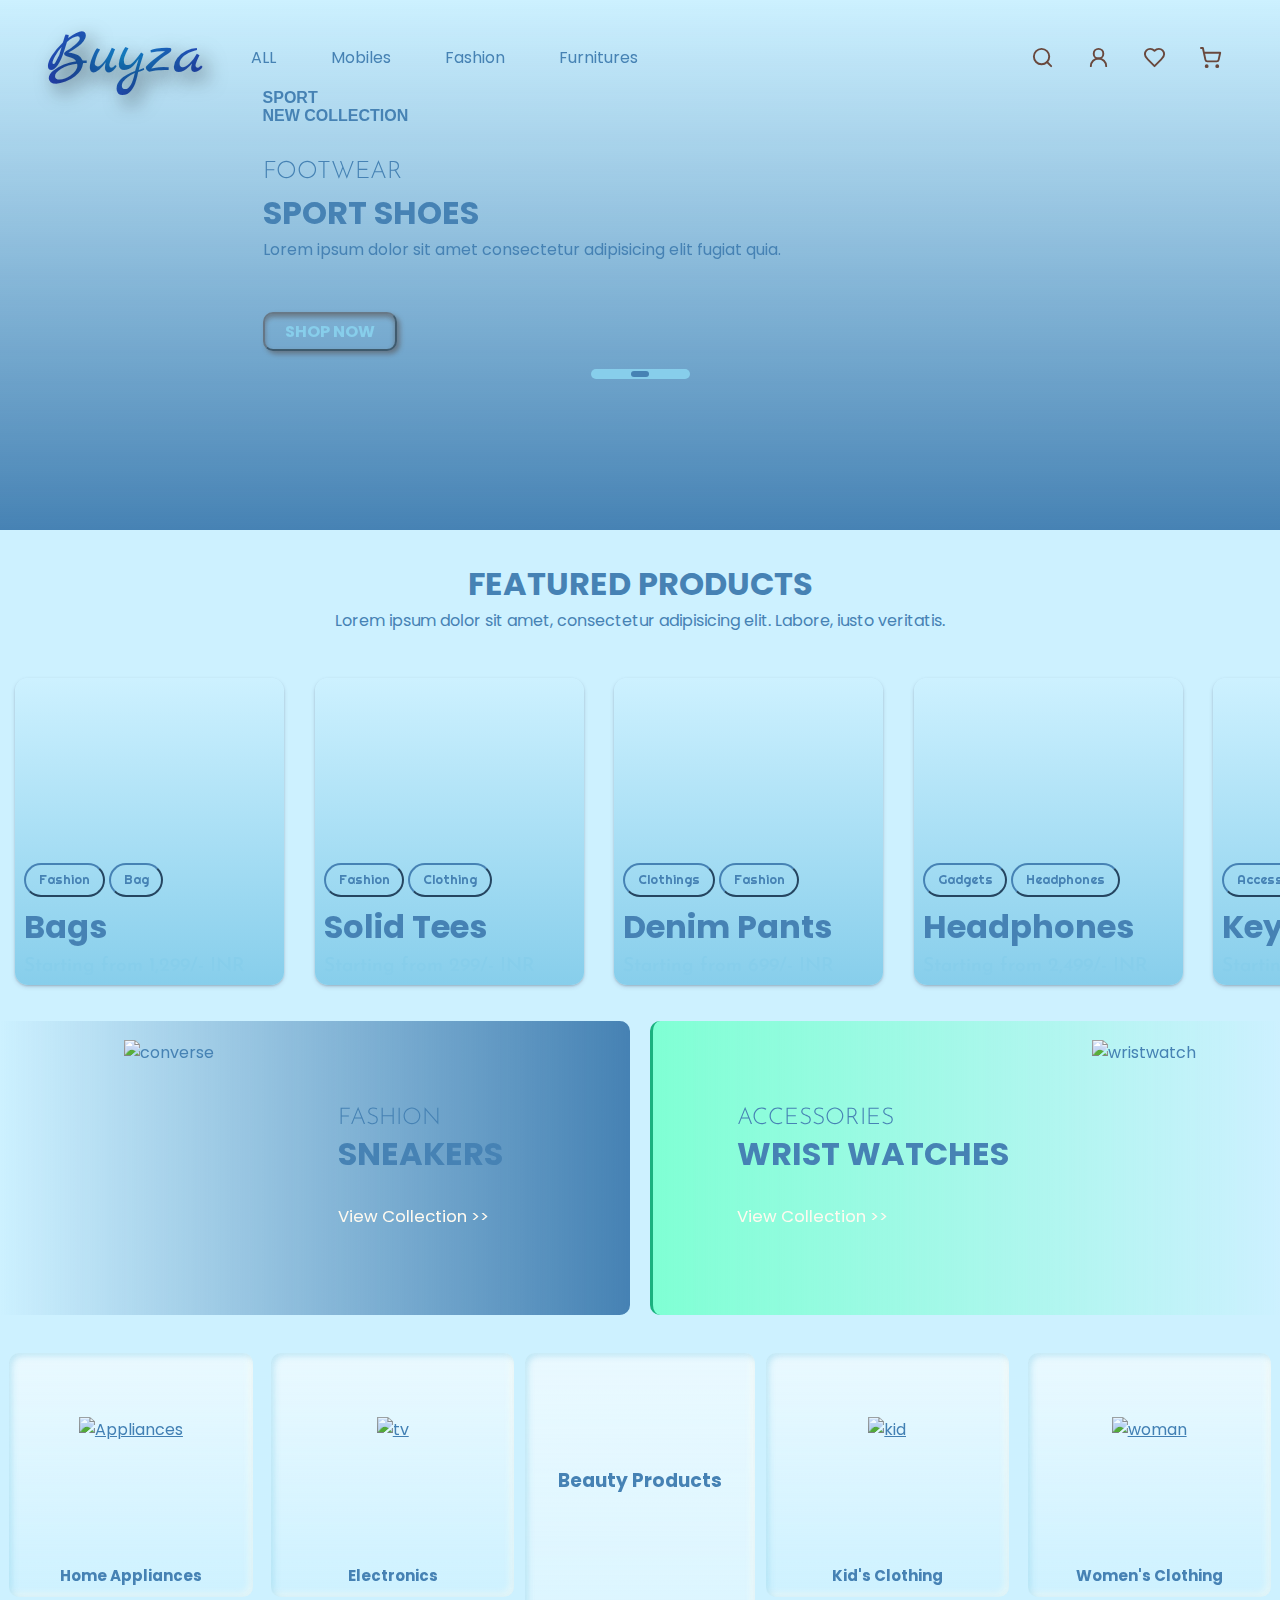
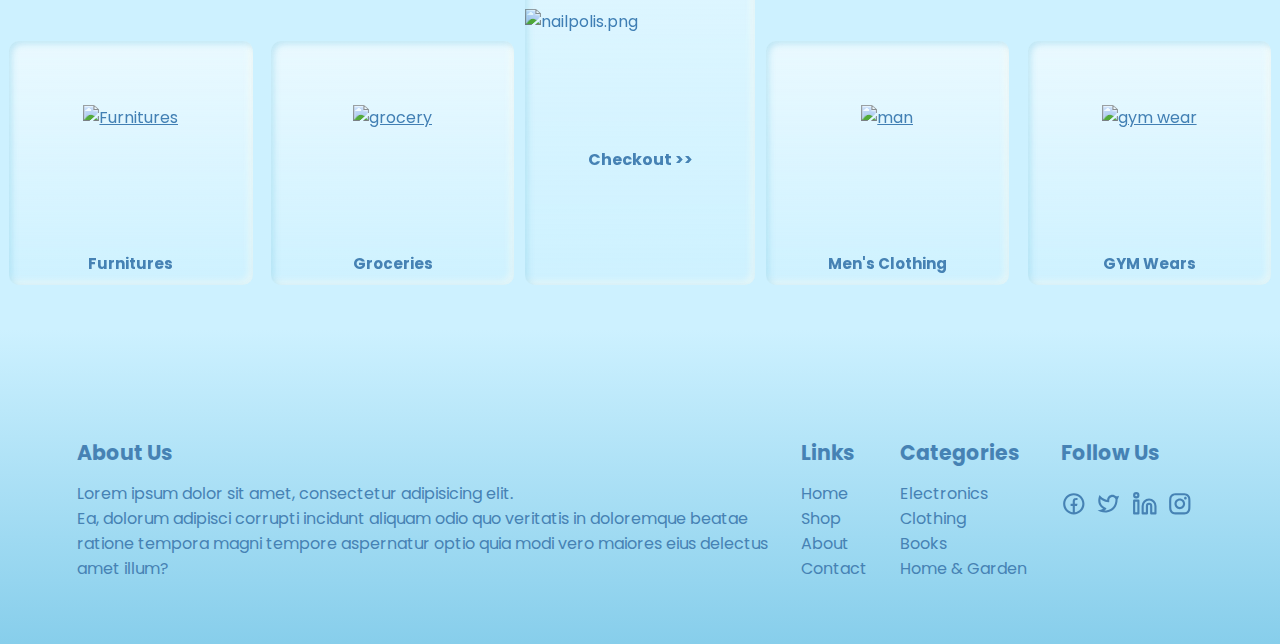
==== index.html @ fda0d909 "Update and rename Buyza.html to index.html" ====
<!DOCTYPE html>
<html lang="en">

<head>
    <meta charset="UTF-8">
    <meta name="viewport" content="width=device-width, initial-scale=1.0">
    <title>BUYZA - E-commerce Website</title>
    <link rel="icon" type="image/x-icon" href="images/363839.jpg">
    <link rel="stylesheet" href="Buyza.css">
</head>

<body>

    <!-- This is Bottom Nav  -->
    
    <div id="bottomnav">
        <a href="#home">
            <svg xmlns="http://www.w3.org/2000/svg" width="4vmin" height="4vmin" viewBox="0 0 24 24" fill="none"
                stroke="currentColor" stroke-width="2" stroke-linecap="round" stroke-linejoin="round"
                class="lucide lucide-home">
                <path d="m3 9 9-7 9 7v11a2 2 0 0 1-2 2H5a2 2 0 0 1-2-2z" />
                <polyline points="9 22 9 12 15 12 15 22" />
            </svg>
            Home
        </a>
        <a href="#search">
            <svg xmlns="http://www.w3.org/2000/svg" width="4vmin" height="4vmin" viewBox="0 0 24 24" fill="none"
                stroke="currentColor" stroke-width="2" stroke-linecap="round" stroke-linejoin="round"
                class="lucide lucide-compass">
                <circle cx="12" cy="12" r="10" />
                <polygon points="16.24 7.76 14.12 14.12 7.76 16.24 9.88 9.88 16.24 7.76" />
            </svg>
            Search
        </a>
        <a href="#cart">
            <svg xmlns="http://www.w3.org/2000/svg" width="4vmin" height="4vmin" viewBox="0 0 24 24" fill="none"
                stroke="currentColor" stroke-width="2" stroke-linecap="round" stroke-linejoin="round"
                class="lucide lucide-shopping-cart">
                <circle cx="8" cy="21" r="1" />
                <circle cx="19" cy="21" r="1" />
                <path d="M2.05 2.05h2l2.66 12.42a2 2 0 0 0 2 1.58h9.78a2 2 0 0 0 1.95-1.57l1.65-7.43H5.12" />
            </svg>
            Cart
        </a>
        <a href="#notification">
            <svg xmlns="http://www.w3.org/2000/svg" width="4vmin" height="4vmin" viewBox="0 0 24 24" fill="none"
                stroke="currentColor" stroke-width="2" stroke-linecap="round" stroke-linejoin="round"
                class="lucide lucide-bell">
                <path d="M6 8a6 6 0 0 1 12 0c0 7 3 9 3 9H3s3-2 3-9" />
                <path d="M10.3 21a1.94 1.94 0 0 0 3.4 0" />
            </svg>
            Updates
        </a>
    </div>

    <!-- Bottom Nav End  -->


    <!-- Header Start -->


    <header>

        <!-- Nav Start  -->


        <nav>
            <div class="leftbar">
                <ul>
                    <li>
                        <h2 id="logo">
                            <a href="Buyza.html">
                                Buyza
                            </a>
                        </h2>
                    </li>
                    <li>
                        <a class="hide" href="#all">ALL</a>
                    </li>
                    <li><a class="hide" href="Mobiles.html">Mobiles</a></li>
                    <li><a class="hide" href="#Fashion">Fashion</a></li>
                    <li><a class="hide" href="#Furnituress">Furnitures</a></li>
                </ul>
            </div>
            <div class="rightbar">
                <ul>
                    <li>
                        <a href="#search" class="hide">
                            <svg xmlns="http://www.w3.org/2000/svg" width="1.8vmax" height="1.8vmax" viewBox="0 0 24 24"
                                fill="none" stroke="#69483D" stroke-width="2" stroke-linecap="round"
                                stroke-linejoin="round" class="lucide lucide-search">
                                <circle cx="11" cy="11" r="8" />
                                <path d="m21 21-4.3-4.3" />
                            </svg>
                        </a>
                    </li>
                    <li>
                        <a href="#profile" class="hide">
                            <svg xmlns="http://www.w3.org/2000/svg" width="1.8vmax" height=1.8vmax" viewBox="0 0 24 24"
                                fill="none" stroke="#69483D" stroke-width="2" stroke-linecap="round"
                                stroke-linejoin="round" class="lucide lucide-user-round">
                                <circle cx="12" cy="8" r="5" />
                                <path d="M20 21a8 8 0 0 0-16 0" />
                            </svg>
                        </a>
                    </li>
                    <li>
                        <a href="#favorites" class="hide">
                            <svg xmlns="http://www.w3.org/2000/svg" width="1.8vmax" height="1.8vmax" viewBox="0 0 24 24"
                                fill="none" stroke="#69483D" stroke-width="2" stroke-linecap="round"
                                stroke-linejoin="round" class="lucide lucide-heart">
                                <path
                                    d="M19 14c1.49-1.46 3-3.21 3-5.5A5.5 5.5 0 0 0 16.5 3c-1.76 0-3 .5-4.5 2-1.5-1.5-2.74-2-4.5-2A5.5 5.5 0 0 0 2 8.5c0 2.3 1.5 4.05 3 5.5l7 7Z" />
                            </svg>
                        </a>
                    </li>
                    <li>
                        <a href="#cart" class="hide">
                            <svg xmlns="http://www.w3.org/2000/svg" width="1.8vmax" height="1.8vmax" viewBox="0 0 24 24"
                                fill="none" stroke="#69483D" stroke-width="2" stroke-linecap="round"
                                stroke-linejoin="round" class="lucide lucide-shopping-cart">
                                <circle cx="8" cy="21" r="1" />
                                <circle cx="19" cy="21" r="1" />
                                <path
                                    d="M2.05 2.05h2l2.66 12.42a2 2 0 0 0 2 1.58h9.78a2 2 0 0 0 1.95-1.57l1.65-7.43H5.12" />
                            </svg>
                        </a>
                    </li>
                </ul>

            </div>
        </nav>

        <!-- Nav End -->




        <!-- Scroll Bar Start -->

        <div class="scroll">
            <div id="leftscroll">
                <h4>SPORT <br> NEW COLLECTION </h4>
                <h2>FOOTWEAR</h2>
                <h1>SPORT SHOES</h1>
                <p>Lorem ipsum dolor sit amet consectetur adipisicing elit fugiat quia.</p>
                <a id="shopnow" href="#Shopnow">SHOP NOW</a>
            </div>
            <div id="rightscroll">
                <img src="images/blue-shoe.png" alt="">
            </div>
        </div>
        <div class="capsule-for-switch">
            <div class="switch">
            </div>
        </div>

        <!-- Scroll End -->

    </header>


    <!-- Header End  -->


    <!-- Main Start  -->


    <main>

        <!-- Heading  -->

        <div id="mainheading">
            <h1>FEATURED PRODUCTS</h1>
            <p>Lorem ipsum dolor sit amet, consectetur adipisicing elit. Labore, iusto veritatis.</p>
        </div>

        <!-- Heading End -->




        <!-- Item Cards  -->

        <div id="scrollitems">

            <div class="container">
                <div id="image1" class="image"></div>
                <div id="capsule-container">
                    <span class="capsule">Fashion</span>
                    <span class="capsule">Bag</span>
                </div>
                <div class="heading">
                    <h2>Bags</h2>
                    <h3>Starting from 1,299/- INR</h3>
                </div>
            </div>

            <div class="container">
                <div id="image2" class="image"></div>
                <div id="capsule-container">
                    <span class="capsule">Fashion</span>
                    <span class="capsule">Clothing</span>
                </div>
                <div class="heading">
                    <h2>Solid Tees</h2>
                    <h3>Starting from 299/- INR</h3>
                </div>
            </div>
            <div class="container">
                <div id="image3" class="image"></div>
                <div id="capsule-container">
                    <span class="capsule">Clothings</span>
                    <span class="capsule">Fashion</span>
                </div>
                <div class="heading">
                    <h2>Denim Pants</h2>
                    <h3>Starting from 699/- INR</h3>
                </div>
            </div>

            <div class="container">
                <div id="image4" class="image"></div>
                <div id="capsule-container">
                    <span class="capsule">Gadgets</span>
                    <span class="capsule">Headphones</span>
                </div>
                <div class="heading">
                    <h2>Headphones</h2>
                    <h3>Starting from 2,499/- INR</h3>
                </div>
            </div>


            <div class="container">
                <div id="image5" class="image"></div>
                <div id="capsule-container">
                    <span class="capsule">Accessories</span>
                    <span class="capsule">Keyboard</span>
                </div>
                <div class="heading">
                    <h2>Keyboards</h2>
                    <h3>Starting from 999/- INR</h3>
                </div>
            </div>


            <div class="container">
                <div id="image6" class="image"></div>
                <div id="capsule-container">
                    <span class="capsule">Accessories</span>
                    <span class="capsule">Mouse</span>
                </div>
                <div class="heading">
                    <h2>Mouses</h2>
                    <h3>Starting from 499/- INR</h3>
                </div>
            </div>
        </div>

        <!-- Item Card End  -->



        <!-- Double Blocks For Items -->

        <div id="double-blocks">
            <aside class="block1">
                <img src="images/converse.png" alt="converse">
                <div class="content">
                    <h2>FASHION</h2>
                    <h1>SNEAKERS</h1>
                    <a href="#viewcollection">View Collection >>
                    </a>
                </div>
            </aside>
            <aside class="block2">
                <div class="content">
                    <h2>ACCESSORIES</h2>
                    <h1>WRIST WATCHES</h1>
                    <a href="#accessories">
                        View Collection >>
                    </a>
                </div>
                <img src="images/wristwatch.png" alt="wristwatch">
            </aside>
        </div>

        <!-- Double Blocks for Items End -->




        <!-- Categories Start -->

        <div class="categories">

            <div class="categories-1">
                <a href="#appliances">
                    <div class="box box1">
                        <img class="image1" src="images/homeappliances.png" alt="Appliances">
                        <div class="content">
                            <h3>Home Appliances</h3>
                        </div>
                    </div>
                </a>
                <a href="#">
                    <div class="box box2">
                        <img class="image2" src="images/tv.png" alt="tv">
                        <div class="content">
                            <h3>Electronics </h3>
                        </div>
                    </div>
                    <a href="#Furnitures">
                        <div class="box box3">
                            <img class="image3" src="images/furniture.png" alt="Furnitures">
                            <div class="content">
                                <h3>Furnitures</h3>
                            </div>
                        </div>
                    </a>
                    <a href="#groceries">
                        <div class="box box4">
                            <img class="image4" src="images/grocery.png" alt="grocery">
                            <div class="content">
                                <h3>Groceries</h3>
                            </div>
                        </div>
                    </a>
            </div>


            <div class="categories-3">
                <a href="#beautyproducts">
                    <div class="sidebox">
                        <div class="uppercontent">
                            <h3>Beauty Products</h3>
                        </div>
                        <img src="images/nailpolis.png" alt="nailpolis.png">
                        <div class="lowercontent">
                            <h4>Checkout >></h4>
                        </div>
                    </div>
                </a>
            </div>


            <div class="categories-2">
                <a href="#kidclothing">
                    <div class="box box5">
                        <img class="image5" src="images/kid2.png" alt="kid">
                        <div class="content">
                            <h3>Kid's Clothing</h3>
                        </div>
                    </div>
                </a>
                <a href="#womenclothing">
                    <div class="box box6">
                        <img class="image6" src="images/women.png" alt="woman">
                        <div class="content">
                            <h3>Women's Clothing</h3>
                        </div>
                    </div>
                </a>
                <a href="#menclothing">
                    <div class="box box7">
                        <img class="image7" src="images/man.png" alt="man">
                        <div class="content">
                            <h3>Men's Clothing</h3>
                        </div>
                    </div>
                </a>
                <a href="#gymwears">
                    <div class="box box8">
                        <img class="image8" src="images/gym.png" alt="gym wear">
                        <div class="content">
                            <h3>GYM Wears</h3>
                        </div>
                    </div>
                </a>
            </div>

        </div>

        <!-- Categories End -->
    </main>

    <!-- Main End -->


    <!-- Footer Start  -->


    <footer class="site-footer">
        <div class="container">
            <div class="row">

                <!-- About us Start  -->

                <div class="col-md-4 aboutus">
                    <h3>About Us</h3>
                    <p>Lorem ipsum dolor sit amet, consectetur adipisicing elit. <br> Ea, dolorum adipisci corrupti
                        incidunt aliquam odio quo veritatis in doloremque beatae <br> ratione tempora magni tempore
                        aspernatur optio quia modi vero maiores eius delectus <br> amet illum?
                    </p>
                </div>

                <!-- About us End -->

                <!-- Quick Links Start  -->

                <div class="col-md-4">
                    <h3> Links</h3>
                    <ul>
                        <li><a href="Buyza.html">Home</a></li>
                        <li><a href="#">Shop</a></li>
                        <li><a href="#">About</a></li>
                        <li><a href="#">Contact</a></li>
                    </ul>
                </div>

                <!-- Quick Links End -->


                <!-- Footer Categories Start-->

                <div class="col-md-4">
                    <h3>Categories</h3>
                    <ul>
                        <li><a href="#">Electronics</a></li>
                        <li><a href="#">Clothing</a></li>
                        <li><a href="#">Books</a></li>
                        <li><a href="#">Home & Garden</a></li>
                    </ul>
                </div>

                <!-- Footer Categories End -->


                <!-- Follow Start  -->


                <div class="col-md-4 followus">
                    <h3>Follow Us</h3>
                    <ul class="social-icons">
                        <li><a href="#facebook">
                                <svg xmlns="http://www.w3.org/2000/svg" viewBox="0 0 24 24" fill="currentColor">
                                    <path
                                        d="M13.001 19.9381C16.9473 19.446 20.001 16.0796 20.001 12C20.001 7.58172 16.4193 4 12.001 4C7.5827 4 4.00098 7.58172 4.00098 12C4.00098 16.0796 7.05467 19.446 11.001 19.9381V14H9.00098V12H11.001V10.3458C11.001 9.00855 11.1402 8.52362 11.4017 8.03473C11.6631 7.54584 12.0468 7.16216 12.5357 6.9007C12.9184 6.69604 13.3931 6.57252 14.2227 6.51954C14.5519 6.49851 14.9781 6.52533 15.501 6.6V8.5H15.001C14.0837 8.5 13.7052 8.54332 13.4789 8.66433C13.3386 8.73939 13.2404 8.83758 13.1653 8.97793C13.0443 9.20418 13.001 9.42853 13.001 10.3458V12H15.501L15.001 14H13.001V19.9381ZM12.001 22C6.47813 22 2.00098 17.5228 2.00098 12C2.00098 6.47715 6.47813 2 12.001 2C17.5238 2 22.001 6.47715 22.001 12C22.001 17.5228 17.5238 22 12.001 22Z">
                                    </path>
                                </svg>
                            </a></li>
                        <li><a href="#twitter">
                                <svg xmlns="http://www.w3.org/2000/svg" viewBox="0 0 24 24" fill="currentColor">
                                    <path
                                        d="M15.3499 5.55005C13.7681 5.55005 12.4786 6.81809 12.4504 8.39658L12.4223 9.97162C12.4164 10.3029 12.143 10.5667 11.8117 10.5608C11.7881 10.5604 11.7646 10.5586 11.7413 10.5554L10.1805 10.3426C8.12699 10.0625 6.15883 9.11736 4.27072 7.54411C3.67275 10.8538 4.84 13.1472 7.65342 14.916L9.40041 16.0142C9.68095 16.1906 9.7654 16.561 9.58903 16.8415C9.54861 16.9058 9.49636 16.9619 9.43504 17.0067L7.84338 18.1696C8.78973 18.229 9.68938 18.1875 10.435 18.0387C15.1526 17.0973 18.2897 13.547 18.2897 7.69109C18.2897 7.213 17.2774 5.55005 15.3499 5.55005ZM10.4507 8.3609C10.4983 5.69584 12.6735 3.55005 15.3499 3.55005C16.7132 3.55005 17.9465 4.10683 18.8348 5.0054C19.5462 5.00005 20.1514 5.17991 21.5035 4.35967C21.1693 6.00005 21.0034 6.71201 20.2897 7.69109C20.2897 15.3326 15.5926 19.0489 10.8264 20C7.5587 20.6522 2.80646 19.5815 1.44531 18.1587C2.13874 18.1054 4.95928 17.802 6.58895 16.6092C5.20994 15.6987 -0.278631 12.4681 3.32772 3.78642C5.02119 5.76307 6.73797 7.10855 8.47807 7.82286C9.63548 8.29798 9.91978 8.2885 10.4507 8.3609Z">
                                    </path>
                                </svg>
                            </a></li>
                        <li><a href="#linkdin">
                                <svg xmlns="http://www.w3.org/2000/svg" viewBox="0 0 24 24" fill="none"
                                    stroke="currentColor" stroke-width="2" stroke-linecap="round"
                                    stroke-linejoin="round" class="lucide lucide-linkedin">
                                    <path
                                        d="M16 8a6 6 0 0 1 6 6v7h-4v-7a2 2 0 0 0-2-2 2 2 0 0 0-2 2v7h-4v-7a6 6 0 0 1 6-6z" />
                                    <rect width="4" height="12" x="2" y="9" />
                                    <circle cx="4" cy="4" r="2" />
                                </svg>
                            </a></li>
                        <li><a href="#instagram">
                                <svg xmlns="http://www.w3.org/2000/svg" viewBox="0 0 24 24" fill="currentColor">
                                    <path
                                        d="M12.001 9C10.3436 9 9.00098 10.3431 9.00098 12C9.00098 13.6573 10.3441 15 12.001 15C13.6583 15 15.001 13.6569 15.001 12C15.001 10.3427 13.6579 9 12.001 9ZM12.001 7C14.7614 7 17.001 9.2371 17.001 12C17.001 14.7605 14.7639 17 12.001 17C9.24051 17 7.00098 14.7629 7.00098 12C7.00098 9.23953 9.23808 7 12.001 7ZM18.501 6.74915C18.501 7.43926 17.9402 7.99917 17.251 7.99917C16.5609 7.99917 16.001 7.4384 16.001 6.74915C16.001 6.0599 16.5617 5.5 17.251 5.5C17.9393 5.49913 18.501 6.0599 18.501 6.74915ZM12.001 4C9.5265 4 9.12318 4.00655 7.97227 4.0578C7.18815 4.09461 6.66253 4.20007 6.17416 4.38967C5.74016 4.55799 5.42709 4.75898 5.09352 5.09255C4.75867 5.4274 4.55804 5.73963 4.3904 6.17383C4.20036 6.66332 4.09493 7.18811 4.05878 7.97115C4.00703 9.0752 4.00098 9.46105 4.00098 12C4.00098 14.4745 4.00753 14.8778 4.05877 16.0286C4.0956 16.8124 4.2012 17.3388 4.39034 17.826C4.5591 18.2606 4.7605 18.5744 5.09246 18.9064C5.42863 19.2421 5.74179 19.4434 6.17187 19.6094C6.66619 19.8005 7.19148 19.9061 7.97212 19.9422C9.07618 19.9939 9.46203 20 12.001 20C14.4755 20 14.8788 19.9934 16.0296 19.9422C16.8117 19.9055 17.3385 19.7996 17.827 19.6106C18.2604 19.4423 18.5752 19.2402 18.9074 18.9085C19.2436 18.5718 19.4445 18.2594 19.6107 17.8283C19.8013 17.3358 19.9071 16.8098 19.9432 16.0289C19.9949 14.9248 20.001 14.5389 20.001 12C20.001 9.52552 19.9944 9.12221 19.9432 7.97137C19.9064 7.18906 19.8005 6.66149 19.6113 6.17318C19.4434 5.74038 19.2417 5.42635 18.9084 5.09255C18.573 4.75715 18.2616 4.55693 17.8271 4.38942C17.338 4.19954 16.8124 4.09396 16.0298 4.05781C14.9258 4.00605 14.5399 4 12.001 4ZM12.001 2C14.7176 2 15.0568 2.01 16.1235 2.06C17.1876 2.10917 17.9135 2.2775 18.551 2.525C19.2101 2.77917 19.7668 3.1225 20.3226 3.67833C20.8776 4.23417 21.221 4.7925 21.476 5.45C21.7226 6.08667 21.891 6.81333 21.941 7.8775C21.9885 8.94417 22.001 9.28333 22.001 12C22.001 14.7167 21.991 15.0558 21.941 16.1225C21.8918 17.1867 21.7226 17.9125 21.476 18.55C21.2218 19.2092 20.8776 19.7658 20.3226 20.3217C19.7668 20.8767 19.2076 21.22 18.551 21.475C17.9135 21.7217 17.1876 21.89 16.1235 21.94C15.0568 21.9875 14.7176 22 12.001 22C9.28431 22 8.94514 21.99 7.87848 21.94C6.81431 21.8908 6.08931 21.7217 5.45098 21.475C4.79264 21.2208 4.23514 20.8767 3.67931 20.3217C3.12348 19.7658 2.78098 19.2067 2.52598 18.55C2.27848 17.9125 2.11098 17.1867 2.06098 16.1225C2.01348 15.0558 2.00098 14.7167 2.00098 12C2.00098 9.28333 2.01098 8.94417 2.06098 7.8775C2.11014 6.8125 2.27848 6.0875 2.52598 5.45C2.78014 4.79167 3.12348 4.23417 3.67931 3.67833C4.23514 3.1225 4.79348 2.78 5.45098 2.525C6.08848 2.2775 6.81348 2.11 7.87848 2.06C8.94514 2.0125 9.28431 2 12.001 2Z">
                                    </path>
                                </svg>
                            </a></li>
                    </ul>
                </div>

                <!-- Follow End -->

            </div>
        </div>
    </footer>

    <!-- Footer End -->

</body>

</html>
---- Buyza.css ----
@import url('https://fonts.googleapis.com/css2?family=Josefin+Sans&family=Ubuntu&display=swap');

@import url('https://fonts.googleapis.com/css2?family=Dancing+Script:wght@700&family=Diphylleia&display=swap');

@import url('https://fonts.googleapis.com/css2?family=Josefin+Sans:ital,wght@0,100..700;1,100..700&family=Poppins:ital,wght@0,100;0,200;0,300;0,400;0,500;0,600;0,700;0,800;0,900;1,100;1,200;1,300;1,400;1,500;1,600;1,700;1,800;1,900&family=Protest+Strike&family=Righteous&family=Tilt+Warp&display=swap');

@import url('https://fonts.googleapis.com/css2?family=Josefin+Sans&family=Righteous&display=swap');


@import url('https://fonts.googleapis.com/css2?family=Bebas+Neue&family=Marck+Script&family=Sofia+Sans:ital,wght@0,1..1000;1,1..1000&display=swap');


:root{
    --main-col: #87ceeb;
    --sec-col: #4682b4;
    --text-col: #fffaf0;
    --text-col-2: #cdf1ff;
    --dark-text: #708090;
}

html {
    background-color: var(--text-col-2);
}

* {
    margin: 0;
    padding: 0;
    color: var(--sec-col);
    transition: all 0.5s ease;
}

body {
    color: var(--text-col-2);
    font-family: Poppins;
}

@media (max-width:425px) {

    header nav {
        height: 19vw;
        display: flex;
        justify-content: center;
        align-items: center;
    }

    header nav .rightbar {
        display: none;
    }

    #logo {
        transform: translateX(50%);
        font-family: "Marck Script", cursive;
        font-size: 10vw;
        font-weight: 100;
        background: -webkit-radial-gradient(var(--dark-text), var(--sec-col));
        -webkit-background-clip: text;
        -webkit-text-fill-color: transparent;
        transition: all ease 0.5s;
        text-shadow: 0.5vw 0.6vw 2vw rgba(181, 238, 234, 0.518);
    }

    #logo:hover {
        text-shadow: 1vw 1vw 2.5vw rgba(0, 0, 0, 0.350);
        transform: rotateX(25deg) translateX(40px);
    }

    #bottomnav {
        background-image: linear-gradient(to bottom, var(--text-col-2), var(--main-col));
        backdrop-filter: blur(1px);
        height: 6vmax;
        width: 100%;
        position: fixed;
        bottom: 0;
        z-index: 1;
        display: flex;
        justify-content: space-evenly;
        align-items: center;
    }

    #bottomnav a {
        padding: 5px 2vw;
        display: flex;
        flex-direction: column;
        justify-content: center;
        align-items: center;
        transition: ease all 0.5s;
        font-size: 2.5vw;
        text-decoration: none;
        font-weight: 600;
    }

    #bottomnav a:hover {
        border-radius: 10px;
        padding: 5px 2vw;
        background-image: linear-gradient(to bottom, #ffffff00, var(--sec-col));
    }

    header {
        width: 100%;
        height: auto;
        display: flex;
        align-items: center;
        justify-content: space-evenly;
        flex-direction: column;
    }

    nav .leftbar ul li .hide {
        display: none;
    }

    nav .rightbar ul li .hide {
        display: none;
    }

    .scroll {
        display: flex;
        flex-direction: column;
        justify-content: space-evenly;
        align-items: center;
    }

    #leftscroll {
        display: flex;
        flex-direction: column;
        align-items: center;
        justify-content: center;
        height: 100%;

    }


    #leftscroll h4,
    #leftscroll p {
        font-family: Arial, Helvetica, sans-serif;
        font-size: 2.5vw;
    }

    #leftscroll h2 {
        font-family: "Josefin Sans", sans-serif;
        font-size: 4vw;
        font-weight: 300;
        padding: 5px 0px;
        margin-top: 2vw;
    }

    #leftscroll h1 {
        font-size: 5vw;
    }

    #leftscroll #shopnow {
        font-size: 1.5vw;
        text-decoration: none;
        border: 1px outset rgba(81, 59, 51, 0.466);
        color: var(--text-col);
        font-weight: bolder;
        border-radius: 8px;
        margin-top: 30px;
        padding: 5px 15px;
        transition: ease all 0.5s;
    }

    #leftscroll #shopnow:hover {
        border: 1px outset var(--sec-col);
        color: var(--sec-col);
        background-color: var(--main-col);
        transform: scale(1.2) rotateX(360deg);
        box-shadow: 1px 1px 3px rgba(81, 59, 51, 0.466)inset, -1px -1px 3px var(--sec-col)79;
    }


    #rightscroll img {
        height: 45vw;
        margin: 7vw 0;
    }

    #mainheading {
        margin: 3vw 0px;
        display: grid;
        align-content: center;
        justify-items: center;
        font-size: 2.5vw;
        text-align: center;
    }

    #scrollitems {
        width: 100%;
        height: auto;
        margin: auto;
        display: flex;
        justify-content: start;
        align-items: center;
        overflow-y: auto;

    }

    #scrollitems::-webkit-scrollbar {
        display: none;
    }

    #scrollitems .container {
        /* border: 2px solid; */
        width: 35vw;
        height: auto;
        backdrop-filter: blur(5px);
        border-radius: 10px;
        margin: 2vw;
        padding: 1vw;
        box-shadow: rgba(50, 50, 93, 0.25) 0px 2px 5px -1px, rgba(0, 0, 0, 0.3) 0px 1px 3px -1px;
        color: var(--sec-col);
    }

    #scrollitems .container .image {
        background-size: cover;
        width: 35vw;
        height: 20vw;
        font-size: 2vw;
        border-radius: 5px;
        transition: 0.5s;
    }


    #scrollitems .container .image:hover {
        scale: 1.02;
        border-radius: 7px;
        transition-timing-function: ease;
    }

    #capsule-container{
        margin-left: 1.2vw;
    }

    .capsule {
        color: var(--sec-col);
        padding: .3vw 1vw;
        align-items: center;
        border: .2vw outset var(--sec-col);
        border-radius: 2vw;
        font-family: 'Righteous', sans-serif;
        transition: 0.5s;

    }

    .capsule:hover {
        box-shadow: 0px 3px 5px rgba(128, 128, 128, 0.332) inset;
        border: 2px inset var(--sec-col);
        transition-timing-function: ease;
    }

    .heading {
        font-family: 'Josefin Sans', sans-serif;
        margin-top: 1vw;
        margin-left: 2vw;
        padding: .2vw;
    }
    
    #scrollitems span{
        font-size: 2vw;
        margin: .8vw;
        color: var(--sec-col);
    }
    
    #scrollitems h2 {
        margin: .5vw 0px;
        font-family: 'Poppins', sans-serif;
        font-size: 3.5vw;
        margin: 0 0 1vw 0;
        padding: 0;
        color: var(--sec-col);
    }

    .heading h3 {
        color: var(--sec-col);
        font-weight: 500;
        font-size: 2.5vw;
    }


    #double-blocks {
        width: 100%;
        height: 80vw;
        padding: 0 5vw;
        box-sizing: border-box;
        display: flex;
        flex-direction: column;
        align-items: center;
        justify-content: center;
        gap: 20px;
    }

    #double-blocks .block1 {
        height: 40%;
        width: 100%;
        background-image: linear-gradient(to right, var(--text-col-2), var(--main-col));
        display: flex;
        justify-content: space-evenly;
        align-items: center;
        border-top-right-radius: 10px;
        border-bottom-right-radius: 10px;
        border-right: 3px solid var(--sec-col);
    }

    #double-blocks .block2 {
        height: 40%;
        border-top-left-radius: 10px;
        border-bottom-left-radius: 10px;
        width: 100%;
        border-left: 3px solid var(--sec-col);
        background-image: linear-gradient(to left, var(--text-col-2), var(--main-col));
        display: flex;
        justify-content: space-evenly;
        align-items: center;
    }

    #double-blocks img {
        height: 90%;
    }

    #double-blocks .content {
        height: 100%;
        display: flex;
        flex-direction: column;
        justify-content: center;
        align-items: start;
    }

    #double-blocks h2 {

        font-family: "Josefin Sans", sans-serif;
        font-weight: 300;
        font-size: 3vmin;
        color: var(--dark-text);
    }

    #double-blocks h1 {
        font-size: 4vmin;
        font-family: poppins;
    }

    #double-blocks a {
        width: 100%;
        margin-top: 20px;
        text-decoration: none;
        font-size: 3vmin;
        color: var(--sec-col);
        display: flex;
        justify-content: space-between;
        align-items: center;
    }

    .categories {
        /* border: 2px solid; */
        width: 100%;
        height: auto;
        padding: 1vw;
        box-sizing: border-box;
        display: flex;
        flex-direction: column;
        align-content: space-around;
        justify-items: center;
    }

    .categories .categories-1,
    .categories .categories-2 {
        height: 78vw;
        width: 100%;
        padding: 3vw 0;
    }

    .categories .categories-3 {
        /* border: 2px solid; */
        height: 35vw;
        width: calc(100%);
        display: flex;
        justify-content: center;
        align-items: center;

    }

    .categories .categories-3 .sidebox {
        border-radius: 10px;
        height: 35vw;
        width: 82vw;
        display: flex;
        justify-content: space-evenly;
        align-items: center;
        text-align: center;
    }

    .categories-3 .sidebox h3,
    .categories-3 .sidebox h4 {
        font-size: 3vw;
    }

    .categories .categories-3 img {
        height: 17.7vw;

    }

    .categories .box {
        /* border:2px solid; */
        width: 35vw;
        height: 35vw;
        box-sizing: border-box;
    }

    .categories .box .content {
        position: absolute;
        bottom: 5px;
        font-size: 2vw;
    }

    .categories img {
        height: 15vw;
    }

    /* Footer Start  */

    .site-footer {
        height: auto;
        width: 100%;
        padding: 7vmax 5vw;
    }

    .site-footer .container {
        width: 100%;
        height: auto;
    }

    .site-footer .container .row {
        gap: 2vw;
        display: flex;
        justify-content: space-evenly;
        align-items: start;

    }

    .site-footer h3 {
        color: var(--sec-col);
        font-size: 4vw;
        margin-bottom: 1vw;
    }

    .site-footer p {
        color: var(--sec-col);
        font-size: 3vw;
    }

    .site-footer a {
        color: var(--sec-col);
        text-decoration: none;
        font-size: 3vw;
    }

    .site-footer a:hover {
        color: var(--text-col);
    }

    .site-footer ul {
        list-style: none;
    }

    .col-md-4 .aboutus {
        overflow-x: hidden;
    }

    .followus ul {
        padding: 1vw 0;
        display: flex;
        justify-content: space-evenly;
        align-items: center;
    }

    .followus ul li svg {
        width: 6vw;
        height: 5vw;
    }
}

@media (min-width:426px) and (max-width:1023px) {
    #bottomnav {
        display: none;
    }


    #logo {
        font-family: "Marck Script", cursive;
        font-size: 5vw;
        font-weight: 100;
        background: -webkit-radial-gradient(var(--main-col), var(--sec-col));
        -webkit-background-clip: text;
        -webkit-text-fill-color: transparent;
        transition: all ease 0.5s;
        text-shadow: 0.5vw 0.6vw 1.5vw rgba(0, 0, 0, 0.553);
    }

    #logo:hover {
        text-shadow: 1vw 1vw 2vw rgba(0, 0, 0, 0.368);
        transform: rotateX(35deg);
    }

    nav {
        font-size: 1.5vw;

    }

    .scroll {
        display: flex;
        justify-content: space-evenly;
        align-items: center;
    }

    #leftscroll {
        display: flex;
        flex-direction: column;
        align-items: start;
        justify-content: center;
        height: 100%;

    }

    #leftscroll h4,
    #leftscroll p {
        font-family: Arial, Helvetica, sans-serif;
        font-size: 1.5vw;
    }

    #leftscroll h2 {
        font-size: 2.5vw;
        font-family: "Josefin Sans", sans-serif;
        font-weight: 300;
        padding: 5px 0px;
        margin-top: 30px;
    }

    #leftscroll h1 {
        font-size: 3.5vw;
    }

    #leftscroll a {
        font-size: 1.5vw;
        text-decoration: none;
        border: 2px outset var(--sec-col);
        color: var(--sec-col);
        box-shadow: 0px 3px 5px rgba(81, 59, 51, 0.466)inset, 3px 3px 5px rgba(81, 59, 51, 0.466);
        font-weight: bolder;
        border-radius: 8px;
        margin-top: 5vw;
        padding: 5px 15px;
        transition: ease all 0.5s;
    }

    #leftscroll a:hover {
        border: 2px outset var(--sec-col);
        color: var(--main-col);
        background-color: var(--sec-col);
        transform: scale(1.1) rotateX(360deg) translateX(10px);
        box-shadow: 3px 3px 5px rgba(81, 59, 51, 0.466)inset, -2px -2px 5px var(--sec-col);
    }


    #rightscroll img {
        height: 30vw;
    }

    #mainheading {
        margin: 30px 0px;
        display: grid;
        align-content: center;
        justify-items: center;
    }

    #mainheading h1 {
        font-size: 5vw;
    }

    #mainheading p {
        font-size: 2vmin;
    }

    /* Scroll Items Start  */
    #scrollitems {
        width: 100%;
        height: auto;
        margin: auto;
        display: flex;
        justify-content: start;
        align-items: center;
        overflow-y: auto;

    }

    #scrollitems::-webkit-scrollbar {
        display: none;
    }

    #scrollitems .container {
        width: 24vw;
        height: auto;
        backdrop-filter: blur(5px);
        border-radius: 1vw;
        margin: 2vw;
        padding: 0.5vw;
        box-shadow: rgba(50, 50, 93, 0.25) 0px 2px 5px -1px, rgba(0, 0, 0, 0.3) 0px 1px 3px -1px;

        /* background-color: #ffffff; */
        color: var(--sec-col);
    }

    #scrollitems .container .image {
        background-size: cover;
        width: 24vw;
        height: 15vw;
        border-radius: 0.5vw;
        transition: 0.5s;
    }

    #scrollitems .container .image:hover {
        scale: 1.02;
        border-radius: 0.7vw;
        transition-timing-function: ease;
    }


    #capsule-container {
        margin-top: 0.5vw;
        padding: 0.2vw;
    }

    .capsule {
        color: var(--sec-col);
        margin-top: 1vw;
        padding: 0.5vw 1vw;
        align-items: center;
        border: 0.2vw outset var(--sec-col);
        border-radius: 2vw;
        font-family: 'Righteous', sans-serif;
        font-size: 1vw;
        transition: 0.5s;

    }

    .capsule:hover {
        box-shadow: 0px 3px 5px rgba(128, 128, 128, 0.332) inset;
        border: 0.2vw inset var(--sec-col);
        transition-timing-function: ease;
    }

    .heading {
        font-family: 'Josefin Sans', sans-serif;
        /* margin-top: 0.5vw; */
        padding: 0.2vw;
    }

    .heading h2 {
        font-size: 3vw;
        margin: 0.5vw 0px;
        font-family: 'Poppins', sans-serif;
    }

    .heading h3 {
        /* margin: 10px 0px; */
        color: var(--main-col);
        font-size: 1.5vw;
        font-weight: 500;
    }

    /* Scroll Items End  */


    /* Double Blocks Start  */

    #double-blocks {
        /* border: 2px solid; */
        margin: 20px auto;
        width: 100%;
        height: 20vw;
        box-sizing: border-box;
        display: flex;
        align-items: center;
        justify-content: center;
        gap: 2vw;
    }

    #double-blocks .block1 {
        height: 100%;
        width: 100%;
        background-image: linear-gradient(to right, var(--text-col-2), var(--main-col));
        display: flex;
        justify-content: space-evenly;
        align-items: center;
        border-top-right-radius: 10px;
        border-bottom-right-radius: 10px;
        border-right: 3px solid var(--sec-col);
    }

    #double-blocks .block2 {
        height: 100%;
        border-top-left-radius: 10px;
        border-bottom-left-radius: 10px;
        width: 100%;
        border-left: 3px solid var(--sec-col);
        background-image: linear-gradient(to left, var(--text-col-2), var(--main-col));
        display: flex;
        justify-content: space-evenly;
        align-items: center;
    }

    #double-blocks img {
        height: 90%;
    }

    #double-blocks .content {
        display: flex;
        flex-direction: column;
        justify-content: center;
        align-items: start;
    }

    #double-blocks h2 {
        font-size: 2vw;
        font-family: "Josefin Sans", sans-serif;
        font-weight: 300;
    }

    #double-blocks h1 {
        font-size: 2.5vw;
        font-family: poppins;
    }

    #double-blocks a {
        width: 13.5vw;
        margin-top: 2vw;
        text-decoration: none;
        font-size: 1.5vw;
        color: var(--text-col-2);
        display: flex;
        justify-content: space-between;
        align-items: center;
    }

    .categories {
        /* border: 2px solid; */
        width: 100%;
        height: auto;
        display: flex;
        justify-content: space-evenly;
        align-items: center;
        flex-direction: column;
    }

    .categories .categories-1,
    .categories .categories-2 {
        /* border: 2px solid; */
        height: auto;
        row-gap: 10px;
        width: 100%;
        display: flex;
        justify-content: space-evenly;
    }

    .categories .categories-3 {
        /* border: 2px solid; */
        height: 29vw;
        width: 100%;
        display: flex;
        justify-content: center;
        align-items: center;
        grid-area: categories-3;
    }


    .categories .categories-3 .sidebox {
        border-radius: 10px;
        height: 29vw;
        width: 79vw;
        font-size: 2vw;
        display: flex;
        padding: 0px 20px;
        justify-content: space-evenly;
        align-items: center;
    }

    .categories .categories-3 img {
        height: 100%;
    }

    .categories .box {
        width: 29vw;
        height: 29vw;
    }

    .categories .box .content {
        position: absolute;
        bottom: 10px;
        font-size: 2vw;
    }

    .categories img {
        height: 15vw;
    }

    /* Footer Start  */
    .site-footer {
        /* height: 35vh; */
        width: 100%;
        padding: 1vw 5vw;
    }


    .site-footer .container {
        width: 100%;
    }

    .site-footer .container .row {
        gap: 20px;
        display: flex;
        justify-content: space-evenly;
        align-items: start;

    }

    .site-footer h3 {
        color: var(--sec-col);
    }

    .site-footer p {
        color: var(--sec-col);
    }

    .site-footer a {
        color: var(--sec-col);
        text-decoration: none;
    }

    .site-footer a:hover {
        color: var(--text-col);
    }

    .site-footer ul {
        list-style: none;
        padding: 0;
    }


    .col-md-4 {
        /* height: 100px; */
    }

    .followus ul {
        padding: 10px 0;
        display: flex;
        justify-content: space-evenly;
        align-items: center;
    }

    .followus ul li svg {
        width: 4vw;
        height: 3vw;
    }
}

@media (min-width: 1024px) {


    #bottomnav {
        display: none;
    }

    #logo {
        font-family: "Marck Script", cursive;
        font-size: 5vw;
        font-weight: 100;
        background: -webkit-radial-gradient(#1488cc, #2b32b2);
        -webkit-background-clip: text;
        -webkit-text-fill-color: transparent;
        transition: all ease 0.5s;
        text-shadow: 0.5vw 0.6vw 1.5vw rgba(0, 0, 0, 0.568);
    }

    #logo:hover {
        text-shadow: 1vw 1vw 2.5vw rgba(0, 0, 0, 0.741);
        transform: rotateX(35deg);
    }

    header {
        width: 100%;
        height: 530px;
    }

    .scroll {
        display: flex;
        justify-content: space-evenly;
        align-items: center;
    }

    #leftscroll {
        display: flex;
        flex-direction: column;
        align-items: start;
        justify-content: center;
        height: 100%;

    }


    #leftscroll h4 {
        font-family: Arial, Helvetica, sans-serif;
        color: var(--sec-col);
    }

    #leftscroll h2 {
        font-family: "Josefin Sans", sans-serif;
        font-weight: 300;
        padding: 5px 0px;
        margin-top: 30px;
        color: var(--sec-col);
    }

    #leftscroll a {
        text-decoration: none;
        border: 2px outset rgba(81, 59, 51, 0.466);
        color: var(--main-col);
        box-shadow: 0px 3px 5px rgba(81, 59, 51, 0.466)inset, 3px 3px 5px rgba(81, 59, 51, 0.466);
        font-weight: bolder;
        border-radius: 10px;
        margin-top: 50px;
        padding: 5px 20px;
        transition: ease all 0.5s;
    }

    #leftscroll a:hover {
        border: 2px outset var(--sec-col);
        color: var(--text-col);
        background-color: var(--sec-col);
        transform: scale(1.1) rotateX(360deg) translateX(10px);
        box-shadow: 3px 3px 5px rgba(81, 59, 51, 0.466)inset, -2px -2px 5px var(--sec-col);
    }


    #rightscroll img {
        height: 400px;
    }


    #mainheading {
        margin: 30px 0px;
        display: grid;
        align-content: center;
        justify-items: center;
    }

    #scrollitems {
        width: 100%;
        height: auto;
        margin: auto;
        display: flex;
        justify-content: start;
        align-items: center;
        overflow-y: auto;

    }

    #scrollitems::-webkit-scrollbar {
        display: none;
    }

    #scrollitems .container {
        width: 20vw;
        height: auto;
        backdrop-filter: blur(5px);
        border-radius: 1vw;
        margin: 1.2vw;
        padding: 0.5vw;
        box-shadow: rgba(50, 50, 93, 0.25) 0px 2px 5px -1px, rgba(0, 0, 0, 0.3) 0px 1px 3px -1px;

        /* background-color: #ffffff; */
        color: var(--sec-col);
    }

    #scrollitems .container .image {
        background-size: cover;
        width: 20vw;
        height: 13vw;
        border-radius: 0.5vw;
        transition: 0.5s;
    }

    #scrollitems .container .image:hover {
        scale: 1.02;
        border-radius: 0.7vw;
        transition-timing-function: ease;
    }

    
    #capsule-container {
        margin-top: 1vw;
        padding: 0.2vw;
    }

    .capsule {
        color: var(--sec-col);
        margin-top: 1vw;
        padding: 0.5vw 1vw;
        align-items: center;
        border: 0.2vw outset var(--sec-col);
        border-radius: 2vw;
        font-family: 'Righteous', sans-serif;
        font-size: 1vw;
        transition: 0.5s;

    }

    .capsule:hover {
        box-shadow: 0px 3px 5px rgba(128, 128, 128, 0.332) inset;
        border: 0.2vw inset var(--sec-col);
        transition-timing-function: ease;
    }

    .heading {
        font-family: 'Josefin Sans', sans-serif;
        /* margin-top: 0.5vw; */
        padding: 0.2vw;
    }

    .heading h2 {
        font-size: 2.5vw;
        margin: 0.5vw 0px;
        font-family: 'Poppins', sans-serif;
    }

    .heading h3 {
        /* margin: 10px 0px; */
        color: var(--main-col);
        font-size: 1.5vw;
        font-weight: 500;
    }


    /* Scroll Items End  */



    /* Double Blocks Start  */

    #double-blocks {
        /* margin: auto; */
        margin: 20px auto;
        width: 100%;
        height: 23vw;
        box-sizing: border-box;
        display: flex;
        align-items: center;
        justify-content: center;
        gap: 20px;
    }

    #double-blocks .block1 {
        height: 100%;
        width: 100%;
        background-image: linear-gradient(to right, #ffffff00, var(--sec-col));
        border-top-right-radius: 10px;
        border-bottom-right-radius: 10px;
        border-right: 3px solid var(--sec-col);
        display: flex;
        justify-content: space-evenly;
        align-items: center;
    }

    #double-blocks .block2 {
        height: 100%;
        width: 100%;
        background-image: linear-gradient(to left, #ffffff00, aquamarine);
        border-top-left-radius: 10px;
        border-bottom-left-radius: 10px;
        border-left: 3px solid rgb(27, 177, 127);
        display: flex;
        justify-content: space-evenly;
        align-items: center;
    }

    #double-blocks img {
        height: 20vw;
    }

    #double-blocks .content {
        display: flex;
        flex-direction: column;
        justify-content: center;
        align-items: start;
    }

    #double-blocks h2 {
        font-size: 1.8vw;
        font-family: "Josefin Sans", sans-serif;
        font-weight: 300;
    }

    #double-blocks h1 {
        font-size: 2.5vw;
        font-family: poppins;
    }

    #double-blocks a {
        width: 12.5vw;
        margin-top: 2vw;
        text-decoration: none;
        font-size: 1.3vw;
        color: var(--text-col);
        display: flex;
        justify-content: space-between;
        align-items: center;
    }

    .categories {
        width: 100%;
        height: 45vw;
        display: flex;
        justify-content: space-evenly;
        align-items: center;
    }

    .categories .categories-1,
    .categories .categories-2 {
        height: 45vw;
        width: 45vw;
    }

    .categories .categories-3 {
        /* border: 2px solid; */
        height: 45vw;
        width: 20vw;
        display: flex;
        align-items: start;
        justify-content: center;
    }

    .categories .categories-3 .sidebox {
        /* border: 2px solid; */
        border-radius: 10px;
        height: 41.5vw;
        width: 18vw;
        display: grid;
        align-content: space-evenly;
        justify-items: center;
    }

    .categories .categories-3 img {
        width: 100%;
    }

    .categories .box {
        width: 19vw;
        height: 19vw;
    }

    .categories .box .content {
        position: absolute;
        bottom: 10px;
        font-size: 1vw;
    }

    .categories .box img {
        height: 9vw;
    }

    /* Footer Start  */

    .site-footer {
        height: 35vh;
        width: 100%;
        padding: 1vw 5vw;
    }

    .site-footer .container {
        width: 100%;
    }

    .site-footer .container .row {
        gap: 20px;
        display: flex;
        justify-content: space-evenly;
        align-items: center;

    }

    .site-footer h3 {
        color: var(--sec-col);
        font-size: 1.6vw;
        margin-bottom: 1vw;
    }

    .site-footer p {
        color: var(--sec-col);
    }

    .site-footer a {
        color: var(--sec-col);
        text-decoration: none;
    }

    .site-footer a:hover {
        color: var(--text-col);
    }

    .site-footer ul {
        list-style: none;
        padding: 0;
    }

    .site-footer ul.social-icons li {
        display: inline;
        margin-right: 10px;
    }

    .site-footer ul.social-icons li a {
        color: var(--sec-col);
        font-size: 20px;
    }

    .site-footer ul.social-icons li a:hover {
        color: var(--text-col);
    }

    .col-md-4 {
        height: 100px;
    }

    .followus ul {
        padding: 10px 0;
        display: flex;
        justify-content: space-evenly;
        align-items: center;
    }

    .followus ul li svg {
        width: 2vw;
        height: 2vw;
    }
}


/* Media query End  */


header {
    padding: 2vw;
    box-sizing: border-box;
    background: linear-gradient(to bottom, #ffffff00, var(--sec-col));
    backdrop-filter: blur(5px);
}

/* Nav Start  */

nav {
    /* border: 2px solid; */
    width: 100%;
    height: 7vh;
    box-sizing: border-box;
    display: flex;
    justify-content: space-between;
    align-items: center;
}

nav .leftbar {
    width: 50vw;
    height: 35px;
    display: flex;
    align-items: center;
    justify-content: start;
}

nav .leftbar .hide {
    transition: all ease 0.3s;
    padding: 0 0.5vw;
    border-radius: 0.3vw;
}

nav .leftbar .hide:hover {
    background-color: var(--sec-col);
    color: white;
    padding: 0 0.5vw;
    border-radius: 0.3vw;
}

nav .leftbar ul {
    list-style: none;
    width: 100%;
    display: flex;
    align-items: center;
    justify-content: space-around;

}

nav .leftbar ul li a {
    text-decoration: none;
    color: var(--sec-col);
    display: flex;
    align-items: center;
    justify-content: center;
}

.anchor {
    display: flex;
    align-items: center;
    justify-content: space-between;
    width: 50px;
}


nav .rightbar {
    width: 20vw;
    height: 35px;
    display: flex;
    align-items: center;
    justify-content: center;
}

nav .rightbar ul {
    list-style: none;
    width: 100%;
    display: flex;
    justify-content: space-evenly;
    align-items: center;
}

nav .rightbar ul li a {
    text-decoration: none;
    color: var(--sec-col);
    display: flex;
    align-items: center;
    justify-content: center;
}

/* Nav End  */


/* Scroll start */

#rightscroll img {
    /* height: 400px; */
    transition: ease all 0.5s;
}

#rightscroll img:hover {
    transform: scale(1.2) rotate(35deg);
    position: relative;
    z-index: 1;
    filter: drop-shadow(5vw 1.2vw 24px var(--sec-col));
}

/* Scroll End  */

.capsule-for-switch {
    width: 11vmin;
    height: 1.2vmin;
    border-radius: 1vmin;
    background-color: var(--main-col);
    margin: auto;
    margin-top: 2vmin;
    display: flex;
    align-items: center;
    justify-content: center;
}

.capsule-for-switch .switch {
    width: 2vmin;
    height: 0.6vmin;
    border-radius: 0.7vmin;
    background-color: var(--sec-col);
    margin: auto;
    transition: ease all 0.5s;

}

.capsule-for-switch .switch:hover {
    width: 4vmin;
}

/* Capsule End  */




/* Items Card */

#scrollitems .container {
    background-image: linear-gradient(to bottom, var(--text-col-2), var(--main-col));

}

#image1 {
    background-image: url("images/bag.jpg");
    background-position: center;
}

#image2 {
    background-image: url("images/tshirts.jpg");
    background-position: center;
}

#image3 {
    background-image: url("images/denim.jpg");
    background-position: center;
}

#image4 {
    background-image: url("images/pexels-pixabay-163117.jpg");
    background-position: center;
}

#image5 {
    background-image: url("images/pexels-talha-irshad-5241055.jpg");
    background-position: center;
}

#image6 {
    background-image: url("images/pexels-k-zoltan-346642.jpg");
    background-position: center;
}


.block1,
.block2 {
    backdrop-filter: blur(5px);
}


/* Categories Start */

.categories {
    margin-top: 3vw;
    box-sizing: border-box;
    gap: 2vw 0px;
    padding: 5vw 0;
}

.categories .categories-1,
.categories .categories-2 {
    box-sizing: border-box;
    display: grid;
    justify-items: center;
    align-content: space-between;
    grid-template-columns: 1fr 1fr;
    grid-template-rows: 1fr 1fr;
}

.categories .categories-3 {
    /* border: 2px solid; */
    box-sizing: border-box;
}

.categories .categories-3 .sidebox {
    box-sizing: border-box;
    position: relative;
    background: linear-gradient(to bottom, #ffffff92, var(--text-col-2));
    backdrop-filter: blur(5px);
    box-shadow: #87cfeb6e 3px 3px 6px 0px inset, #fffaf076 -3px -3px 6px 1px inset;

}

.categories .categories-3 a {
    text-decoration: none;

}

.categories img {
    mix-blend-mode: multiply;
}

.categories .box {
    backdrop-filter: blur(5px);
    box-sizing: border-box;
    border-radius: 10px;
    padding: 20px;
    display: flex;
    flex-direction: column;
    justify-content: space-around;
    align-items: center;
    position: relative;
    background: linear-gradient(to bottom, #ffffff92, var(--text-col-2));
    box-shadow: #87cfeb6e 3px 3px 6px 0px inset, #fffaf076 -3px -3px 6px 1px inset;
}

svg {
    transition: ease all 0.5s;
}

svg:hover {
    transform: translateY(0.3vw) skewY(15deg);
}

.site-footer {
    background-image: linear-gradient(#c69d8e00, var(--main-col));
    color: var(--main-col);
    display: flex;
    justify-content: space-evenly;
    align-items: center;
    box-sizing: border-box;
}
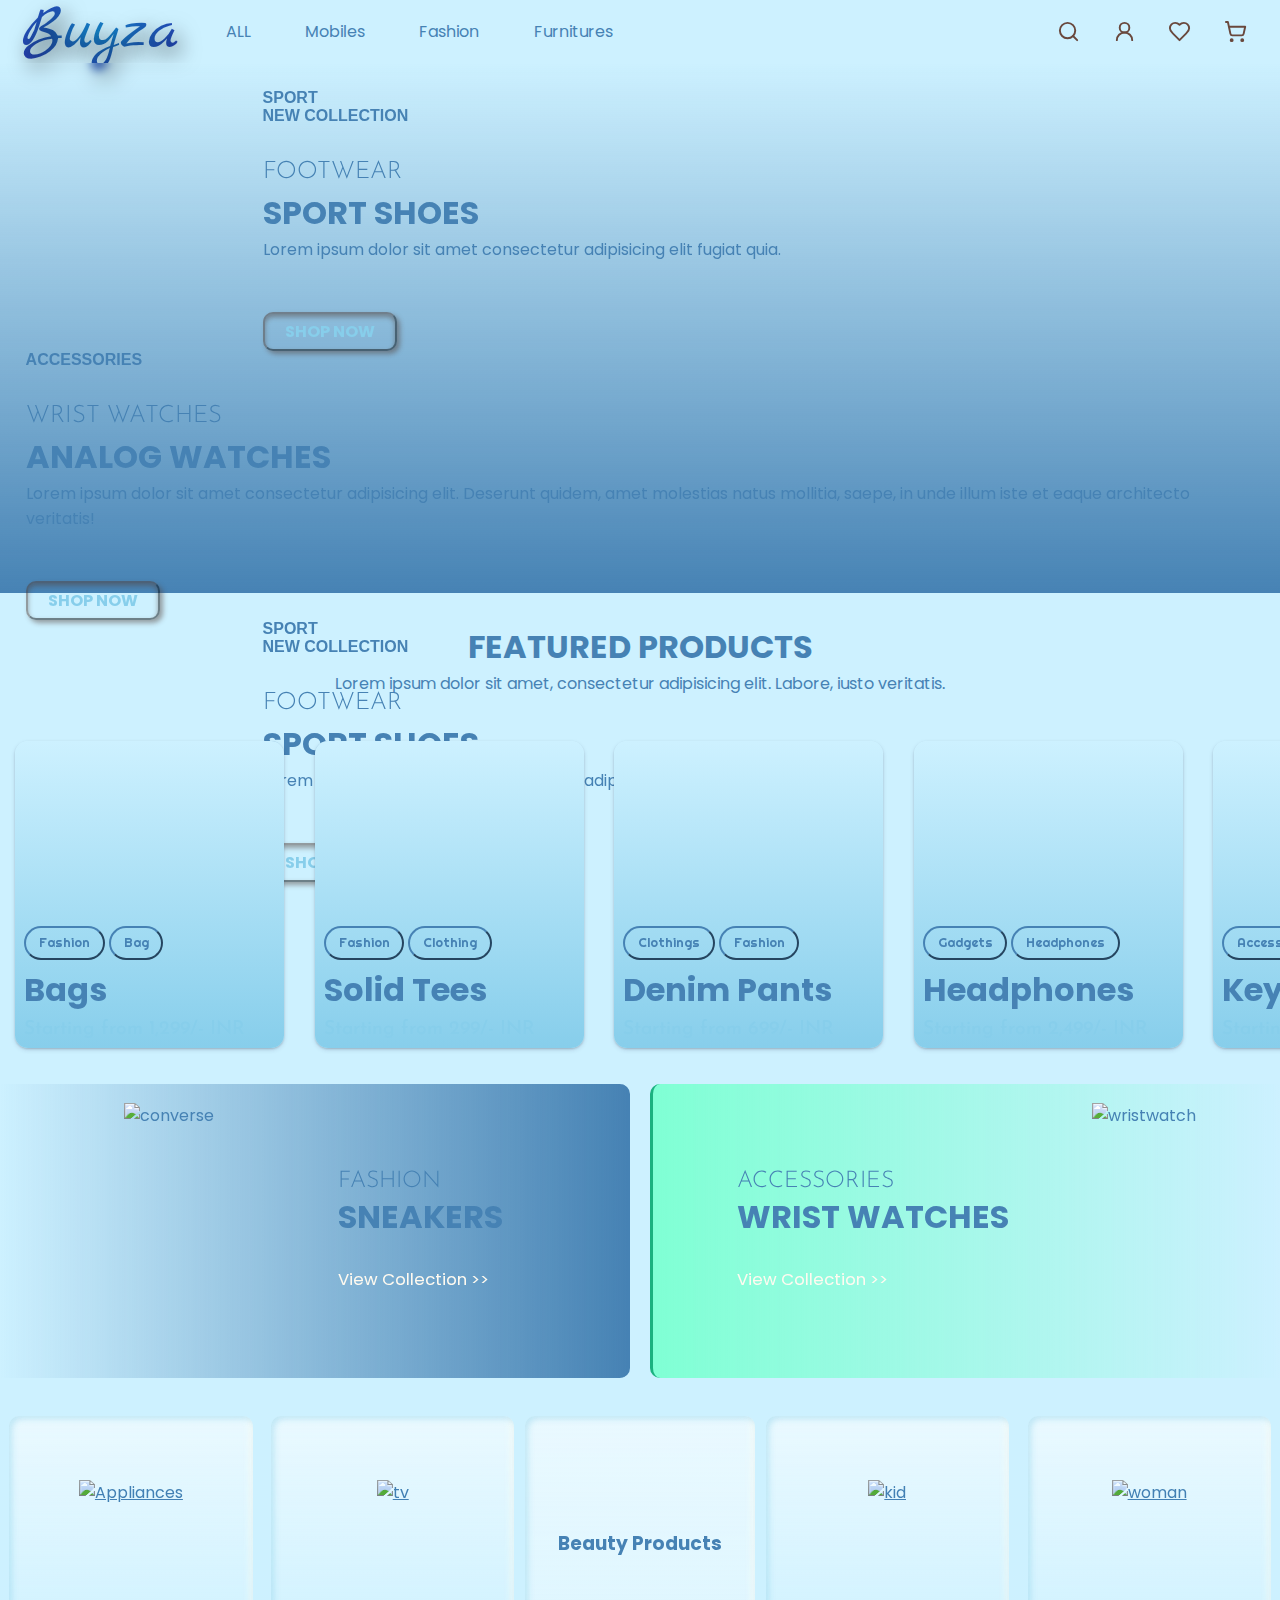
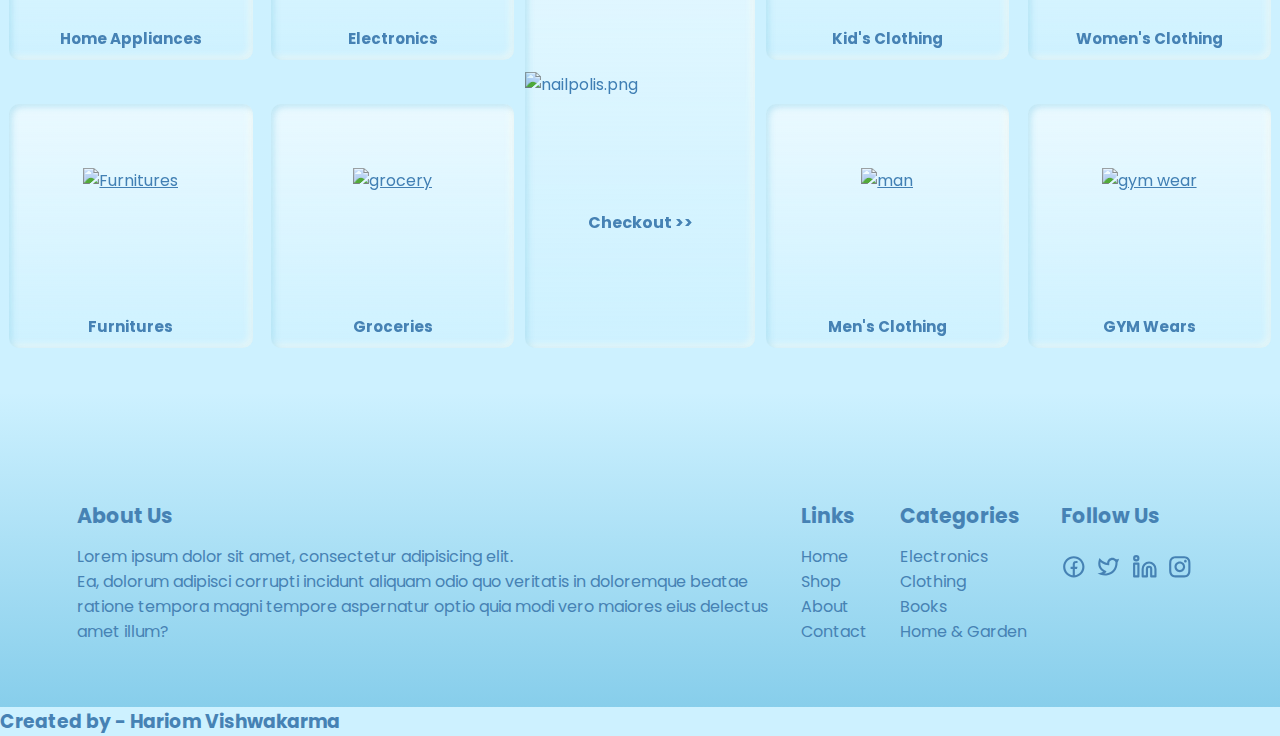
==== commit bf3bfe79: "Update index.html" ====
--- a/index.html
+++ b/index.html
@@ -7,12 +7,14 @@
     <title>BUYZA - E-commerce Website</title>
     <link rel="icon" type="image/x-icon" href="images/363839.jpg">
     <link rel="stylesheet" href="Buyza.css">
+
+
 </head>
 
 <body>
 
     <!-- This is Bottom Nav  -->
-    
+
     <div id="bottomnav">
         <a href="#home">
             <svg xmlns="http://www.w3.org/2000/svg" width="4vmin" height="4vmin" viewBox="0 0 24 24" fill="none"
@@ -56,102 +58,137 @@
     <!-- Bottom Nav End  -->
 
 
+
+
+
+    <!-- Nav Start  -->
+
+
+    <nav>
+        <div class="leftbar">
+            <ul>
+                <li>
+                    <h2 id="logo">
+                        <a href="Buyza.html">
+                            Buyza
+                        </a>
+                    </h2>
+                </li>
+                <li>
+                    <a class="hide" href="#all">ALL</a>
+                </li>
+                <li><a class="hide" href="Mobiles.html">Mobiles</a></li>
+                <li><a class="hide" href="#Fashion">Fashion</a></li>
+                <li><a class="hide" href="#Furnituress">Furnitures</a></li>
+            </ul>
+        </div>
+        <div class="rightbar">
+            <ul>
+                <li>
+                    <a href="#search" class="hide">
+                        <svg xmlns="http://www.w3.org/2000/svg" width="1.8vmax" height="1.8vmax" viewBox="0 0 24 24"
+                            fill="none" stroke="#69483D" stroke-width="2" stroke-linecap="round" stroke-linejoin="round"
+                            class="lucide lucide-search">
+                            <circle cx="11" cy="11" r="8" />
+                            <path d="m21 21-4.3-4.3" />
+                        </svg>
+                    </a>
+                </li>
+                <li>
+                    <a href="#profile" class="hide">
+                        <svg xmlns="http://www.w3.org/2000/svg" width="1.8vmax" height=1.8vmax" viewBox="0 0 24 24"
+                            fill="none" stroke="#69483D" stroke-width="2" stroke-linecap="round" stroke-linejoin="round"
+                            class="lucide lucide-user-round">
+                            <circle cx="12" cy="8" r="5" />
+                            <path d="M20 21a8 8 0 0 0-16 0" />
+                        </svg>
+                    </a>
+                </li>
+                <li>
+                    <a href="#favorites" class="hide">
+                        <svg xmlns="http://www.w3.org/2000/svg" width="1.8vmax" height="1.8vmax" viewBox="0 0 24 24"
+                            fill="none" stroke="#69483D" stroke-width="2" stroke-linecap="round" stroke-linejoin="round"
+                            class="lucide lucide-heart">
+                            <path
+                                d="M19 14c1.49-1.46 3-3.21 3-5.5A5.5 5.5 0 0 0 16.5 3c-1.76 0-3 .5-4.5 2-1.5-1.5-2.74-2-4.5-2A5.5 5.5 0 0 0 2 8.5c0 2.3 1.5 4.05 3 5.5l7 7Z" />
+                        </svg>
+                    </a>
+                </li>
+                <li>
+                    <a href="#cart" class="hide">
+                        <svg xmlns="http://www.w3.org/2000/svg" width="1.8vmax" height="1.8vmax" viewBox="0 0 24 24"
+                            fill="none" stroke="#69483D" stroke-width="2" stroke-linecap="round" stroke-linejoin="round"
+                            class="lucide lucide-shopping-cart">
+                            <circle cx="8" cy="21" r="1" />
+                            <circle cx="19" cy="21" r="1" />
+                            <path
+                                d="M2.05 2.05h2l2.66 12.42a2 2 0 0 0 2 1.58h9.78a2 2 0 0 0 1.95-1.57l1.65-7.43H5.12" />
+                        </svg>
+                    </a>
+                </li>
+            </ul>
+
+        </div>
+    </nav>
+
+    <!-- Nav End -->
+
+
     <!-- Header Start -->
 
-
     <header>
 
-        <!-- Nav Start  -->
-
-
-        <nav>
-            <div class="leftbar">
-                <ul>
-                    <li>
-                        <h2 id="logo">
-                            <a href="Buyza.html">
-                                Buyza
-                            </a>
-                        </h2>
-                    </li>
-                    <li>
-                        <a class="hide" href="#all">ALL</a>
-                    </li>
-                    <li><a class="hide" href="Mobiles.html">Mobiles</a></li>
-                    <li><a class="hide" href="#Fashion">Fashion</a></li>
-                    <li><a class="hide" href="#Furnituress">Furnitures</a></li>
-                </ul>
-            </div>
-            <div class="rightbar">
-                <ul>
-                    <li>
-                        <a href="#search" class="hide">
-                            <svg xmlns="http://www.w3.org/2000/svg" width="1.8vmax" height="1.8vmax" viewBox="0 0 24 24"
-                                fill="none" stroke="#69483D" stroke-width="2" stroke-linecap="round"
-                                stroke-linejoin="round" class="lucide lucide-search">
-                                <circle cx="11" cy="11" r="8" />
-                                <path d="m21 21-4.3-4.3" />
-                            </svg>
-                        </a>
-                    </li>
-                    <li>
-                        <a href="#profile" class="hide">
-                            <svg xmlns="http://www.w3.org/2000/svg" width="1.8vmax" height=1.8vmax" viewBox="0 0 24 24"
-                                fill="none" stroke="#69483D" stroke-width="2" stroke-linecap="round"
-                                stroke-linejoin="round" class="lucide lucide-user-round">
-                                <circle cx="12" cy="8" r="5" />
-                                <path d="M20 21a8 8 0 0 0-16 0" />
-                            </svg>
-                        </a>
-                    </li>
-                    <li>
-                        <a href="#favorites" class="hide">
-                            <svg xmlns="http://www.w3.org/2000/svg" width="1.8vmax" height="1.8vmax" viewBox="0 0 24 24"
-                                fill="none" stroke="#69483D" stroke-width="2" stroke-linecap="round"
-                                stroke-linejoin="round" class="lucide lucide-heart">
-                                <path
-                                    d="M19 14c1.49-1.46 3-3.21 3-5.5A5.5 5.5 0 0 0 16.5 3c-1.76 0-3 .5-4.5 2-1.5-1.5-2.74-2-4.5-2A5.5 5.5 0 0 0 2 8.5c0 2.3 1.5 4.05 3 5.5l7 7Z" />
-                            </svg>
-                        </a>
-                    </li>
-                    <li>
-                        <a href="#cart" class="hide">
-                            <svg xmlns="http://www.w3.org/2000/svg" width="1.8vmax" height="1.8vmax" viewBox="0 0 24 24"
-                                fill="none" stroke="#69483D" stroke-width="2" stroke-linecap="round"
-                                stroke-linejoin="round" class="lucide lucide-shopping-cart">
-                                <circle cx="8" cy="21" r="1" />
-                                <circle cx="19" cy="21" r="1" />
-                                <path
-                                    d="M2.05 2.05h2l2.66 12.42a2 2 0 0 0 2 1.58h9.78a2 2 0 0 0 1.95-1.57l1.65-7.43H5.12" />
-                            </svg>
-                        </a>
-                    </li>
-                </ul>
-
-            </div>
-        </nav>
-
-        <!-- Nav End -->
-
-
-
-
         <!-- Scroll Bar Start -->
 
-        <div class="scroll">
-            <div id="leftscroll">
-                <h4>SPORT <br> NEW COLLECTION </h4>
-                <h2>FOOTWEAR</h2>
-                <h1>SPORT SHOES</h1>
-                <p>Lorem ipsum dolor sit amet consectetur adipisicing elit fugiat quia.</p>
-                <a id="shopnow" href="#Shopnow">SHOP NOW</a>
-            </div>
-            <div id="rightscroll">
-                <img src="images/blue-shoe.png" alt="">
-            </div>
-        </div>
-        <div class="capsule-for-switch">
-            <div class="switch">
+        <!-- Scroll 1 -->
+         
+        <div class="scroll-cont">
+            <div class="scroll scroll1">
+                <div id="leftscroll">
+                    <h4>SPORT <br> NEW COLLECTION </h4>
+                    <h2>FOOTWEAR</h2>
+                    <h1>SPORT SHOES</h1>
+                    <p>Lorem ipsum dolor sit amet consectetur adipisicing elit fugiat quia.</p>
+                    <a id="shopnow" href="#shopnow">SHOP NOW</a>
+                </div>
+                <div id="rightscroll">
+                    <img src="images/blue-shoe.png" alt="">
+                </div>
+            </div>
+        </div>
+
+        <!-- Scroll 2 -->
+
+        <div class="scroll-cont">
+            <div class="scroll scroll2">
+                <div id="leftscroll">
+                    <h4>ACCESSORIES</h4>
+                    <h2>WRIST WATCHES</h2>
+                    <h1>ANALOG WATCHES</h1>
+                    <p>Lorem ipsum dolor sit amet consectetur adipisicing elit. Deserunt quidem, amet molestias natus mollitia, saepe, in unde illum iste et eaque architecto veritatis!
+                    </p>
+                    <a id="shopnow" href="#Shopnow">SHOP NOW</a>
+                </div>
+                <div id="rightscroll">
+                    <img src="images/wrist-watch-2.png" alt="">
+                </div>
+            </div>
+        </div>
+
+        <!-- Scroll 3 -->
+
+        <div class="scroll-cont">
+            <div class="scroll scroll3">
+                <div id="leftscroll">
+                    <h4>SPORT <br> NEW COLLECTION </h4>
+                    <h2>FOOTWEAR</h2>
+                    <h1>SPORT SHOES</h1>
+                    <p>Lorem ipsum dolor sit amet consectetur adipisicing elit fugiat quia.</p>
+                    <a id="shopnow" href="#Shopnow">SHOP NOW</a>
+                </div>
+                <div id="rightscroll">
+                    <img src="images/blue-shoe.png" alt="">
+                </div>
             </div>
         </div>
 
@@ -483,6 +520,14 @@
         </div>
     </footer>
 
+    <!-- credit  -->
+     
+    <div id="credit">
+        <h3>
+            <span>Created by -</span> <span> Hariom Vishwakarma</span>
+        </h3>
+    </div>
+
     <!-- Footer End -->
 
 </body>
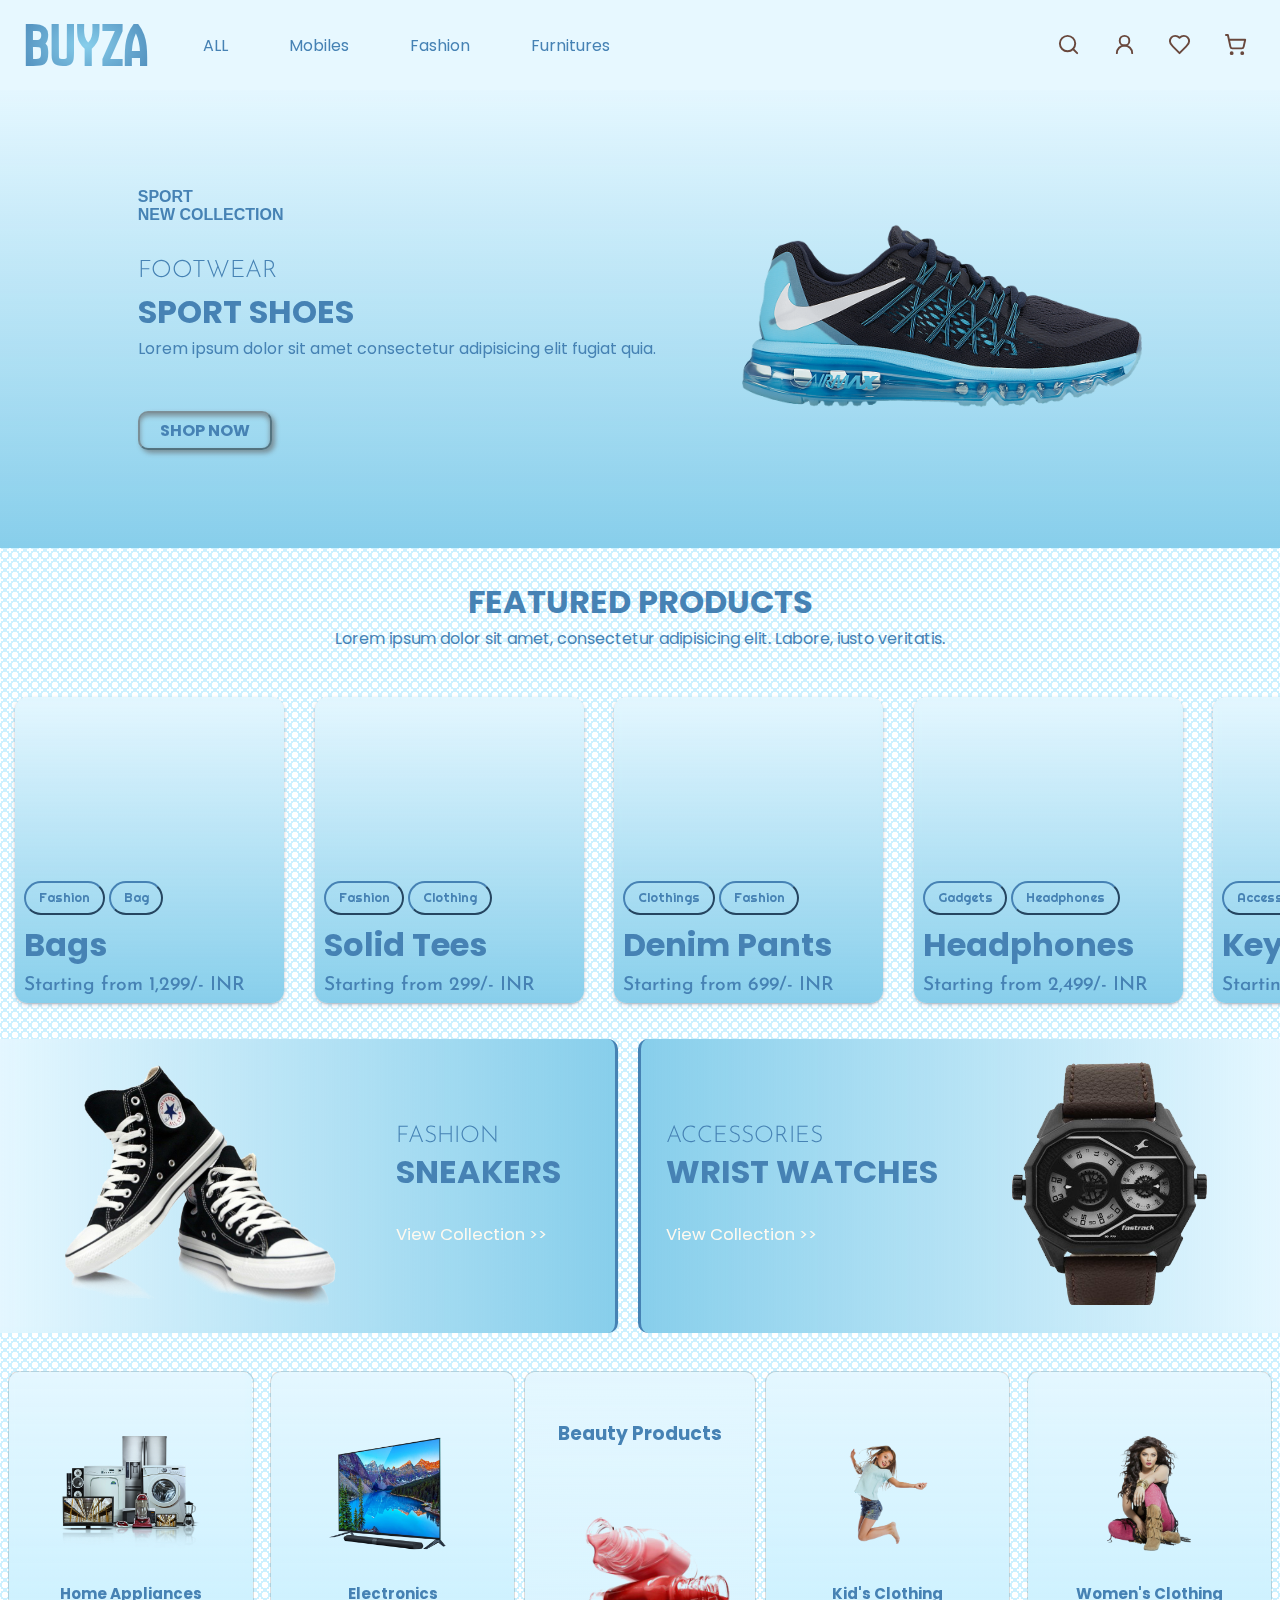
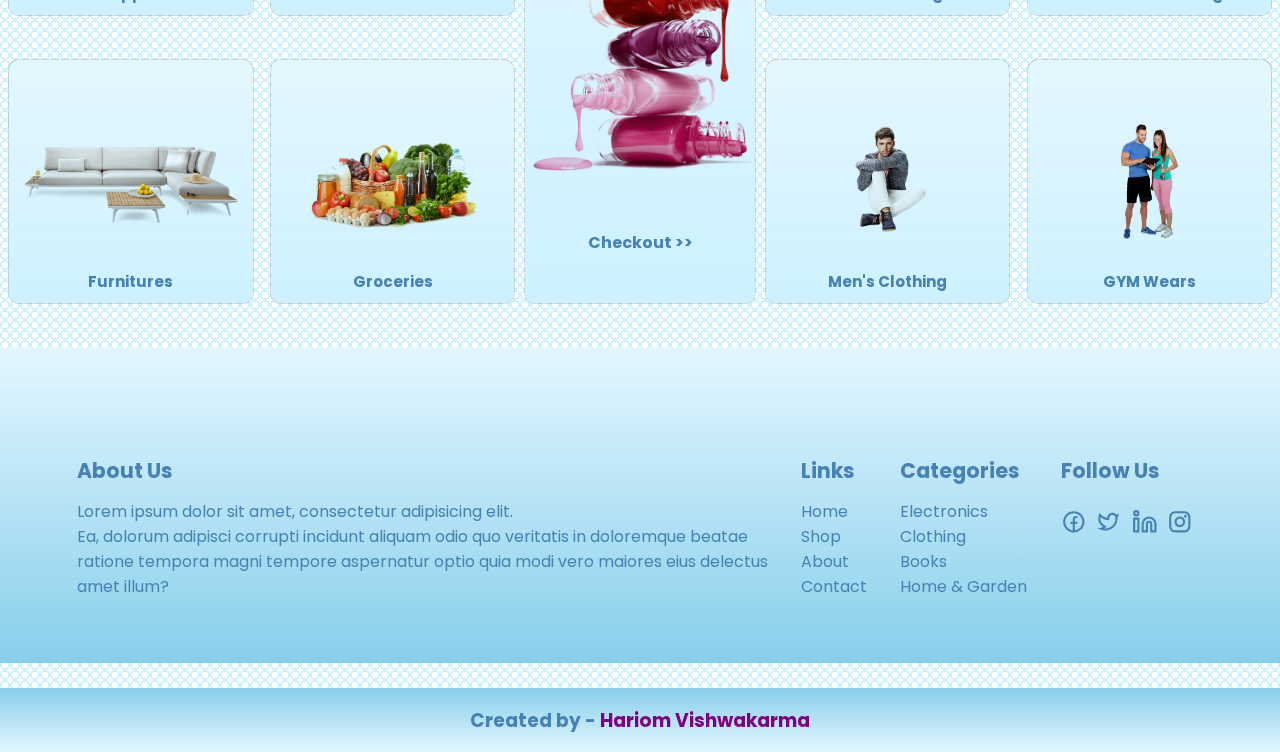
==== commit 62cc4708: "Update index.html" ====
--- a/index.html
+++ b/index.html
@@ -5,7 +5,7 @@
     <meta charset="UTF-8">
     <meta name="viewport" content="width=device-width, initial-scale=1.0">
     <title>BUYZA - E-commerce Website</title>
-    <link rel="icon" type="image/x-icon" href="images/363839.jpg">
+    <link rel="icon" type="image/x-icon" href="363839.jpg">
     <link rel="stylesheet" href="Buyza.css">
 
 
@@ -152,7 +152,7 @@
                     <a id="shopnow" href="#shopnow">SHOP NOW</a>
                 </div>
                 <div id="rightscroll">
-                    <img src="images/blue-shoe.png" alt="">
+                    <img src="blue-shoe.png" alt="">
                 </div>
             </div>
         </div>
@@ -170,7 +170,7 @@
                     <a id="shopnow" href="#Shopnow">SHOP NOW</a>
                 </div>
                 <div id="rightscroll">
-                    <img src="images/wrist-watch-2.png" alt="">
+                    <img src="wrist-watch-2.png" alt="">
                 </div>
             </div>
         </div>
@@ -187,7 +187,7 @@
                     <a id="shopnow" href="#Shopnow">SHOP NOW</a>
                 </div>
                 <div id="rightscroll">
-                    <img src="images/blue-shoe.png" alt="">
+                    <img src="blue-shoe.png" alt="">
                 </div>
             </div>
         </div>
@@ -303,7 +303,7 @@
 
         <div id="double-blocks">
             <aside class="block1">
-                <img src="images/converse.png" alt="converse">
+                <img src="converse.png" alt="converse">
                 <div class="content">
                     <h2>FASHION</h2>
                     <h1>SNEAKERS</h1>
@@ -319,7 +319,7 @@
                         View Collection >>
                     </a>
                 </div>
-                <img src="images/wristwatch.png" alt="wristwatch">
+                <img src="wristwatch.png" alt="wristwatch">
             </aside>
         </div>
 
@@ -335,7 +335,7 @@
             <div class="categories-1">
                 <a href="#appliances">
                     <div class="box box1">
-                        <img class="image1" src="images/homeappliances.png" alt="Appliances">
+                        <img class="image1" src="homeappliances.png" alt="Appliances">
                         <div class="content">
                             <h3>Home Appliances</h3>
                         </div>
@@ -343,14 +343,14 @@
                 </a>
                 <a href="#">
                     <div class="box box2">
-                        <img class="image2" src="images/tv.png" alt="tv">
+                        <img class="image2" src="tv.png" alt="tv">
                         <div class="content">
                             <h3>Electronics </h3>
                         </div>
                     </div>
                     <a href="#Furnitures">
                         <div class="box box3">
-                            <img class="image3" src="images/furniture.png" alt="Furnitures">
+                            <img class="image3" src="furniture.png" alt="Furnitures">
                             <div class="content">
                                 <h3>Furnitures</h3>
                             </div>
@@ -358,7 +358,7 @@
                     </a>
                     <a href="#groceries">
                         <div class="box box4">
-                            <img class="image4" src="images/grocery.png" alt="grocery">
+                            <img class="image4" src="grocery.png" alt="grocery">
                             <div class="content">
                                 <h3>Groceries</h3>
                             </div>
@@ -373,7 +373,7 @@
                         <div class="uppercontent">
                             <h3>Beauty Products</h3>
                         </div>
-                        <img src="images/nailpolis.png" alt="nailpolis.png">
+                        <img src="nailpolis.png" alt="nailpolis.png">
                         <div class="lowercontent">
                             <h4>Checkout >></h4>
                         </div>
@@ -385,7 +385,7 @@
             <div class="categories-2">
                 <a href="#kidclothing">
                     <div class="box box5">
-                        <img class="image5" src="images/kid2.png" alt="kid">
+                        <img class="image5" src="kid2.png" alt="kid">
                         <div class="content">
                             <h3>Kid's Clothing</h3>
                         </div>
@@ -393,7 +393,7 @@
                 </a>
                 <a href="#womenclothing">
                     <div class="box box6">
-                        <img class="image6" src="images/women.png" alt="woman">
+                        <img class="image6" src="women.png" alt="woman">
                         <div class="content">
                             <h3>Women's Clothing</h3>
                         </div>
@@ -401,7 +401,7 @@
                 </a>
                 <a href="#menclothing">
                     <div class="box box7">
-                        <img class="image7" src="images/man.png" alt="man">
+                        <img class="image7" src="man.png" alt="man">
                         <div class="content">
                             <h3>Men's Clothing</h3>
                         </div>
@@ -409,7 +409,7 @@
                 </a>
                 <a href="#gymwears">
                     <div class="box box8">
-                        <img class="image8" src="images/gym.png" alt="gym wear">
+                        <img class="image8" src="gym.png" alt="gym wear">
                         <div class="content">
                             <h3>GYM Wears</h3>
                         </div>
--- a/Buyza.css
+++ b/Buyza.css
@@ -1,1499 +1,1621 @@
-@import url('https://fonts.googleapis.com/css2?family=Josefin+Sans&family=Ubuntu&display=swap');
-
-@import url('https://fonts.googleapis.com/css2?family=Dancing+Script:wght@700&family=Diphylleia&display=swap');
-
-@import url('https://fonts.googleapis.com/css2?family=Josefin+Sans:ital,wght@0,100..700;1,100..700&family=Poppins:ital,wght@0,100;0,200;0,300;0,400;0,500;0,600;0,700;0,800;0,900;1,100;1,200;1,300;1,400;1,500;1,600;1,700;1,800;1,900&family=Protest+Strike&family=Righteous&family=Tilt+Warp&display=swap');
-
-@import url('https://fonts.googleapis.com/css2?family=Josefin+Sans&family=Righteous&display=swap');
-
-
-@import url('https://fonts.googleapis.com/css2?family=Bebas+Neue&family=Marck+Script&family=Sofia+Sans:ital,wght@0,1..1000;1,1..1000&display=swap');
-
-
-:root{
-    --main-col: #87ceeb;
-    --sec-col: #4682b4;
-    --text-col: #fffaf0;
-    --text-col-2: #cdf1ff;
-    --dark-text: #708090;
+@import url("https://fonts.googleapis.com/css2?family=Josefin+Sans&family=Ubuntu&display=swap");
+
+@import url("https://fonts.googleapis.com/css2?family=Dancing+Script:wght@700&family=Diphylleia&display=swap");
+
+@import url("https://fonts.googleapis.com/css2?family=Josefin+Sans:ital,wght@0,100..700;1,100..700&family=Poppins:ital,wght@0,100;0,200;0,300;0,400;0,500;0,600;0,700;0,800;0,900;1,100;1,200;1,300;1,400;1,500;1,600;1,700;1,800;1,900&family=Protest+Strike&family=Righteous&family=Tilt+Warp&display=swap");
+
+@import url("https://fonts.googleapis.com/css2?family=Josefin+Sans&family=Righteous&display=swap");
+
+@import url("https://fonts.googleapis.com/css2?family=New+Amsterdam&display=swap");
+
+@import url("https://fonts.googleapis.com/css2?family=Bebas+Neue&family=Marck+Script&family=Sofia+Sans:ital,wght@0,1..1000;1,1..1000&display=swap");
+
+:root {
+  --main-col: #87ceeb;
+  --sec-col: #4682b4;
+  --text-col: #fffaf0;
+  --text-col-2: #cdf1ff;
+  --trans-col: #cdf1ff1a;
+  --dark-text: #708090;
 }
 
 html {
-    background-color: var(--text-col-2);
+  background-image: repeating-radial-gradient(
+      circle at center center,
+      transparent 0px,
+      transparent 3px,
+      #cdf1ff 3px,
+      #cdf1ff 5px,
+      transparent 5px,
+      transparent 19px,
+      #cdf1ff 19px,
+      #cdf1ff 27px
+    ),
+    repeating-radial-gradient(
+      circle at center center,
+      rgb(255, 255, 255) 0px,
+      rgb(255, 255, 255) 6px,
+      rgb(255, 255, 255) 6px,
+      rgb(255, 255, 255) 14px,
+      rgb(255, 255, 255) 14px,
+      rgb(255, 255, 255) 25px,
+      rgb(255, 255, 255) 25px,
+      rgb(255, 255, 255) 28px
+    );
+  background-size: 10px 10px;
 }
 
 * {
-    margin: 0;
+  margin: 0;
+  padding: 0;
+  color: var(--sec-col);
+  transition: all 0.5s ease;
+}
+
+body {
+  scroll-behavior: smooth;
+  color: var(--text-col-2);
+  font-family: "Poppins";
+}
+
+body::-webkit-scrollbar {
+  width: 0.3vw;
+  border-radius: 50px;
+}
+
+body::-webkit-scrollbar-track {
+  background-color: var(--text-col-2);
+  box-shadow: inset 0 0 6px #4683b46c;
+  border-radius: 50px;
+}
+
+body::-webkit-scrollbar-thumb {
+  background-color: var(--sec-col);
+  border-radius: 50px;
+}
+
+#logo a {
+  font-family: "New Amsterdam", sans-serif;
+  font-weight: 100;
+  background: -webkit-radial-gradient(var(--main-col), var(--sec-col));
+  -webkit-background-clip: text;
+  -webkit-text-fill-color: transparent;
+  transition: all ease 0.5s;
+}
+
+#logo a:hover {
+  transform: scale(1.2);
+}
+
+@media (max-width: 425px) {
+  nav {
+    height: 19vw;
+    display: flex;
+    justify-content: center;
+    align-items: center;
+  }
+
+  nav .rightbar {
+    display: none;
+  }
+
+  #logo {
+    transform: translateX(50%);
+    font-size: 10vw;
+  }
+
+  #bottomnav {
+    background-image: linear-gradient(
+      to bottom,
+      var(--trans-col),
+      var(--main-col)
+    );
+    backdrop-filter: blur(5px);
+    height: 6vmax;
+    width: 100%;
+    position: fixed;
+    bottom: 0;
+    z-index: 1;
+    display: flex;
+    justify-content: space-evenly;
+    align-items: center;
+  }
+
+  #bottomnav a {
+    padding: 5px 2vw;
+    display: flex;
+    flex-direction: column;
+    justify-content: center;
+    align-items: center;
+    transition: ease all 0.5s;
+    font-size: 2.5vw;
+    text-decoration: none;
+    font-weight: 600;
+  }
+
+  #bottomnav a:hover {
+    border-radius: 10px;
+    padding: 5px 2vw;
+    background-image: linear-gradient(
+      to bottom,
+      var(--trans-col),
+      var(--sec-col)
+    );
+  }
+
+  header {
+    width: 100%;
+    height: auto;
+    margin: auto;
+    display: grid;
+    grid-template-columns: repeat(3, 100%);
+    align-items: center;
+    overflow-x: scroll;
+    overflow-y: hidden;
+    column-gap: 1.5vw;
+  }
+
+  header::-webkit-scrollbar {
+    border-radius: 50px;
+    height: 0.7vw;
+  }
+
+  header::-webkit-scrollbar-track {
+    border-radius: 50px;
+  }
+
+  header::-webkit-scrollbar-thumb {
+    background-color: var(--sec-col);
+    border-radius: 50px;
+  }
+
+  nav .leftbar ul li .hide {
+    display: none;
+  }
+
+  nav .rightbar ul li .hide {
+    display: none;
+  }
+
+  .scroll-cont {
+    height: 100%;
+    margin: 0 2vw 0 2vw;
+  }
+  .scroll {
+    display: flex;
+    flex-direction: column;
+    justify-content: space-evenly;
+    align-items: center;
+  }
+
+  #leftscroll {
+    display: flex;
+    flex-direction: column;
+    align-items: center;
+    justify-content: center;
+    height: 100%;
+  }
+
+  #leftscroll h4,
+  #leftscroll p {
+    font-family: Arial, Helvetica, sans-serif;
+    font-size: 2.5vw;
+  }
+
+  #leftscroll h2 {
+    font-family: "Josefin Sans", sans-serif;
+    font-size: 4vw;
+    font-weight: 300;
+    padding: 5px 0px;
+    margin-top: 2vw;
+  }
+
+  #leftscroll h1 {
+    font-size: 5vw;
+  }
+
+  #leftscroll #shopnow {
+    font-size: 1.5vw;
+    text-decoration: none;
+    border: 1px outset rgba(81, 59, 51, 0.466);
+    color: var(--sec-col);
+    font-weight: bolder;
+    border-radius: 8px;
+    margin-top: 30px;
+    padding: 5px 15px;
+    transition: ease all 0.5s;
+  }
+
+  #leftscroll #shopnow:hover {
+    border: 1px outset var(--sec-col);
+    color: var(--sec-col);
+    background-color: var(--main-col);
+    transform: scale(1.2) rotateX(360deg);
+    box-shadow: 1px 1px 3px rgba(81, 59, 51, 0.466) inset,
+      -1px -1px 3px var(--sec-col) 79;
+  }
+
+  #rightscroll img {
+    height: 45vw;
+    margin: 7vw 0;
+  }
+
+  #mainheading {
+    margin: 3vw 0px;
+    display: grid;
+    align-content: center;
+    justify-items: center;
+    font-size: 2.5vw;
+    text-align: center;
+  }
+
+  #scrollitems {
+    width: 100%;
+    height: auto;
+    margin: auto;
+    display: flex;
+    justify-content: start;
+    align-items: center;
+    overflow-y: auto;
+  }
+
+  #scrollitems::-webkit-scrollbar {
+    display: none;
+  }
+
+  #scrollitems .container {
+    /* border: 2px solid; */
+    width: 35vw;
+    height: auto;
+    backdrop-filter: blur(5px);
+    border-radius: 10px;
+    margin: 2vw;
+    padding: 1vw;
+    box-shadow: rgba(50, 50, 93, 0.25) 0px 2px 5px -1px,
+      rgba(0, 0, 0, 0.3) 0px 1px 3px -1px;
+    color: var(--sec-col);
+  }
+
+  #scrollitems .container .image {
+    background-size: cover;
+    width: 35vw;
+    height: 20vw;
+    font-size: 2vw;
+    border-radius: 5px;
+    transition: 0.5s;
+  }
+
+  #scrollitems .container img:hover {
+    scale: 1.02;
+    border-radius: 7px;
+    transition-timing-function: ease;
+  }
+
+  #capsule-container {
+    margin-left: 1.2vw;
+  }
+
+  .capsule {
+    color: var(--sec-col);
+    padding: 0.3vw 1vw;
+    align-items: center;
+    border: 0.2vw outset var(--sec-col);
+    border-radius: 2vw;
+    font-family: "Righteous", sans-serif;
+    transition: 0.5s;
+  }
+
+  .capsule:hover {
+    box-shadow: 0px 3px 5px rgba(128, 128, 128, 0.332) inset;
+    border: 2px inset var(--sec-col);
+    transition-timing-function: ease;
+  }
+
+  .heading {
+    font-family: "Josefin Sans", sans-serif;
+    margin-top: 1vw;
+    margin-left: 2vw;
+    padding: 0.2vw;
+  }
+
+  #scrollitems span {
+    font-size: 2vw;
+    margin: 0.8vw;
+    color: var(--sec-col);
+  }
+
+  #scrollitems h2 {
+    margin: 0.5vw 0px;
+    font-family: "Poppins", sans-serif;
+    font-size: 3.5vw;
+    margin: 0 0 1vw 0;
     padding: 0;
     color: var(--sec-col);
-    transition: all 0.5s ease;
-}
-
-body {
+  }
+
+  .heading h3 {
+    color: var(--sec-col);
+    font-weight: 500;
+    font-size: 2.5vw;
+  }
+
+  #double-blocks {
+    width: 100%;
+    height: 80vw;
+    padding: 0 5vw;
+    box-sizing: border-box;
+    display: flex;
+    flex-direction: column;
+    align-items: center;
+    justify-content: center;
+    gap: 20px;
+  }
+
+  #double-blocks .block1 {
+    height: 40%;
+    width: 100%;
+    background-image: linear-gradient(
+      to right,
+      var(--trans-col),
+      var(--main-col)
+    );
+    display: flex;
+    justify-content: space-evenly;
+    align-items: center;
+    border-top-right-radius: 10px;
+    border-bottom-right-radius: 10px;
+    border-right: 3px solid var(--sec-col);
+  }
+
+  #double-blocks .block2 {
+    height: 40%;
+    border-top-left-radius: 10px;
+    border-bottom-left-radius: 10px;
+    width: 100%;
+    border-left: 3px solid var(--sec-col);
+    background-image: linear-gradient(
+      to left,
+      var(--trans-col),
+      var(--main-col)
+    );
+    display: flex;
+    justify-content: space-evenly;
+    align-items: center;
+  }
+
+  #double-blocks img {
+    height: 90%;
+  }
+
+  #double-blocks .content {
+    height: 100%;
+    display: flex;
+    flex-direction: column;
+    justify-content: center;
+    align-items: start;
+  }
+
+  #double-blocks h2 {
+    font-family: "Josefin Sans", sans-serif;
+    font-weight: 300;
+    font-size: 3vmin;
+    color: var(--dark-text);
+  }
+
+  #double-blocks h1 {
+    font-size: 4vmin;
+    font-family: poppins;
+  }
+
+  #double-blocks a {
+    width: 100%;
+    margin-top: 20px;
+    text-decoration: none;
+    font-size: 3vmin;
+    color: var(--sec-col);
+    display: flex;
+    justify-content: space-between;
+    align-items: center;
+  }
+
+  .categories {
+    /* border: 2px solid; */
+    width: 100%;
+    height: auto;
+    padding: 1vw;
+    box-sizing: border-box;
+    display: flex;
+    flex-direction: column;
+    align-content: space-around;
+    justify-items: center;
+  }
+
+  .categories .categories-1,
+  .categories .categories-2 {
+    height: 78vw;
+    width: 100%;
+    padding: 3vw 0;
+  }
+
+  .categories .categories-3 {
+    /* border: 2px solid; */
+    height: 35vw;
+    width: calc(100%);
+    display: flex;
+    justify-content: center;
+    align-items: center;
+  }
+
+  .categories .categories-3 .sidebox {
+    border-radius: 10px;
+    height: 35vw;
+    width: 82vw;
+    display: flex;
+    justify-content: space-evenly;
+    align-items: center;
+    text-align: center;
+  }
+
+  .categories-3 .sidebox h3,
+  .categories-3 .sidebox h4 {
+    font-size: 3vw;
+  }
+
+  .categories .categories-3 img {
+    height: 17.7vw;
+  }
+
+  .categories .box {
+    /* border:2px solid; */
+    width: 35vw;
+    height: 35vw;
+    box-sizing: border-box;
+  }
+
+  .categories .box .content {
+    position: absolute;
+    bottom: 5px;
+    font-size: 2vw;
+  }
+
+  .categories img {
+    height: 15vw;
+  }
+
+  /* Footer Start  */
+
+  .site-footer {
+    height: auto;
+    width: 100%;
+    padding: 7vmax 5vw;
+  }
+
+  .site-footer .container {
+    width: 100%;
+    height: auto;
+  }
+
+  .site-footer .container .row {
+    gap: 2vw;
+    display: flex;
+    justify-content: space-evenly;
+    align-items: start;
+  }
+
+  .site-footer h3 {
+    color: var(--sec-col);
+    font-size: 4vw;
+    margin-bottom: 1vw;
+  }
+
+  .site-footer p {
+    color: var(--sec-col);
+    font-size: 3vw;
+  }
+
+  .site-footer a {
+    color: var(--sec-col);
+    text-decoration: none;
+    font-size: 3vw;
+  }
+
+  .site-footer a:hover {
+    color: var(--text-col);
+  }
+
+  .site-footer ul {
+    list-style: none;
+  }
+
+  .col-md-4 .aboutus {
+    overflow-x: hidden;
+  }
+
+  .followus ul {
+    padding: 1vw 0;
+    display: flex;
+    justify-content: space-evenly;
+    align-items: center;
+  }
+
+  .followus ul li svg {
+    width: 6vw;
+    height: 5vw;
+  }
+
+  #credit {
+    margin-bottom: 6vmax;
+  }
+  #credit h3 {
+    font-size: 3vw;
+  }
+}
+
+@media (min-width: 426px) and (max-width: 1023px) {
+  #bottomnav {
+    display: none;
+  }
+
+  #logo {
+    font-size: 5vw;
+  }
+
+  nav {
+    font-size: 1.5vw;
+  }
+
+  header {
+    width: 100%;
+    height: auto;
+    margin: auto;
+    display: grid;
+    grid-template-columns: repeat(3, 100%);
+    align-items: center;
+    overflow-x: scroll;
+    overflow-y: hidden;
+    column-gap: 1.5vw;
+  }
+
+  header::-webkit-scrollbar {
+    /* width: 100px; */
+    height: 0.5vw;
+    border-radius: 50px;
+  }
+
+  header::-webkit-scrollbar-track {
+    box-shadow: inset 0 0 6px #4682b480;
+    background-color: var(--trans-col);
+  }
+
+  header::-webkit-scrollbar-thumb {
+    background-color: var(--sec-col);
+    border-radius: 50px;
+  }
+
+  .scroll-cont {
+    height: 100%;
+    margin: 0 2vw 0 2vw;
+  }
+
+  .scroll {
+    display: flex;
+    justify-content: space-evenly;
+    align-items: center;
+  }
+
+  #leftscroll {
+    display: flex;
+    flex-direction: column;
+    align-items: start;
+    justify-content: center;
+    height: 100%;
+  }
+
+  #leftscroll h4,
+  #leftscroll p {
+    font-family: Arial, Helvetica, sans-serif;
+    font-size: 1.5vw;
+  }
+
+  #leftscroll h2 {
+    font-size: 2.5vw;
+    font-family: "Josefin Sans", sans-serif;
+    font-weight: 300;
+    padding: 5px 0px;
+    margin-top: 30px;
+  }
+
+  #leftscroll h1 {
+    font-size: 3.5vw;
+  }
+
+  #leftscroll a {
+    font-size: 1.5vw;
+    text-decoration: none;
+    border: 2px outset var(--sec-col);
+    color: var(--sec-col);
+    box-shadow: 0px 3px 5px rgba(81, 59, 51, 0.466) inset,
+      3px 3px 5px rgba(81, 59, 51, 0.466);
+    font-weight: bolder;
+    border-radius: 8px;
+    margin-top: 5vw;
+    padding: 5px 15px;
+    transition: ease all 0.5s;
+  }
+
+  #leftscroll a:hover {
+    border: 2px outset var(--sec-col);
+    color: var(--main-col);
+    background-color: var(--sec-col);
+    transform: scale(1.1) rotateX(360deg) translateX(10px);
+    box-shadow: 3px 3px 5px rgba(81, 59, 51, 0.466) inset,
+      -2px -2px 5px var(--sec-col);
+  }
+
+  #rightscroll img {
+    height: 30vw;
+  }
+
+  #mainheading {
+    margin: 30px 0px;
+    display: grid;
+    align-content: center;
+    justify-items: center;
+  }
+
+  #mainheading h1 {
+    font-size: 5vw;
+  }
+
+  #mainheading p {
+    font-size: 2vmin;
+  }
+
+  /* Scroll Items Start  */
+  #scrollitems {
+    width: 100%;
+    height: auto;
+    margin: auto;
+    display: flex;
+    justify-content: start;
+    align-items: center;
+    overflow-y: auto;
+  }
+
+  #scrollitems::-webkit-scrollbar {
+    display: none;
+  }
+
+  #scrollitems .container {
+    width: 24vw;
+    height: auto;
+    backdrop-filter: blur(5px);
+    border-radius: 1vw;
+    margin: 2vw;
+    padding: 0.5vw;
+    box-shadow: rgba(50, 50, 93, 0.25) 0px 2px 5px -1px,
+      rgba(0, 0, 0, 0.3) 0px 1px 3px -1px;
+
+    /* background-color: #ffffff; */
+    color: var(--sec-col);
+  }
+
+  #scrollitems .container .image {
+    background-size: cover;
+    width: 24vw;
+    height: 15vw;
+    border-radius: 0.5vw;
+    transition: 0.5s;
+  }
+
+  #scrollitems .container .image:hover {
+    scale: 1.02;
+    border-radius: 0.7vw;
+    transition-timing-function: ease;
+  }
+
+  #capsule-container {
+    margin-top: 0.5vw;
+    padding: 0.2vw;
+  }
+
+  .capsule {
+    color: var(--sec-col);
+    margin-top: 1vw;
+    padding: 0.5vw 1vw;
+    align-items: center;
+    border: 0.2vw outset var(--sec-col);
+    border-radius: 2vw;
+    font-family: "Righteous", sans-serif;
+    font-size: 1vw;
+    transition: 0.5s;
+  }
+
+  .capsule:hover {
+    box-shadow: 0px 3px 5px rgba(128, 128, 128, 0.332) inset;
+    border: 0.2vw inset var(--sec-col);
+    transition-timing-function: ease;
+  }
+
+  .heading {
+    font-family: "Josefin Sans", sans-serif;
+    /* margin-top: 0.5vw; */
+    padding: 0.2vw;
+  }
+
+  .heading h2 {
+    font-size: 3vw;
+    margin: 0.5vw 0px;
+    font-family: "Poppins", sans-serif;
+  }
+
+  .heading h3 {
+    /* margin: 10px 0px; */
+    color: var(--sec-col);
+    font-size: 1.5vw;
+    font-weight: 500;
+  }
+
+  /* Scroll Items End  */
+
+  /* Double Blocks Start  */
+
+  #double-blocks {
+    /* border: 2px solid; */
+    margin: 20px auto;
+    width: 100%;
+    height: 20vw;
+    box-sizing: border-box;
+    display: flex;
+    align-items: center;
+    justify-content: center;
+    gap: 2vw;
+  }
+
+  #double-blocks .block1 {
+    height: 100%;
+    width: 100%;
+    background-image: linear-gradient(
+      to right,
+      var(--trans-col),
+      var(--main-col)
+    );
+    display: flex;
+    justify-content: space-evenly;
+    align-items: center;
+    border-top-right-radius: 10px;
+    border-bottom-right-radius: 10px;
+    border-right: 3px solid var(--sec-col);
+  }
+
+  #double-blocks .block2 {
+    height: 100%;
+    border-top-left-radius: 10px;
+    border-bottom-left-radius: 10px;
+    width: 100%;
+    border-left: 3px solid var(--sec-col);
+    background-image: linear-gradient(
+      to left,
+      var(--trans-col),
+      var(--main-col)
+    );
+    display: flex;
+    justify-content: space-evenly;
+    align-items: center;
+  }
+
+  #double-blocks img {
+    height: 90%;
+  }
+
+  #double-blocks .content {
+    display: flex;
+    flex-direction: column;
+    justify-content: center;
+    align-items: start;
+  }
+
+  #double-blocks h2 {
+    font-size: 2vw;
+    font-family: "Josefin Sans", sans-serif;
+    font-weight: 300;
+  }
+
+  #double-blocks h1 {
+    font-size: 2.5vw;
+    font-family: poppins;
+  }
+
+  #double-blocks a {
+    width: 13.5vw;
+    margin-top: 2vw;
+    text-decoration: none;
+    font-size: 1.5vw;
     color: var(--text-col-2);
-    font-family: Poppins;
-}
-
-@media (max-width:425px) {
-
-    header nav {
-        height: 19vw;
-        display: flex;
-        justify-content: center;
-        align-items: center;
-    }
-
-    header nav .rightbar {
-        display: none;
-    }
-
-    #logo {
-        transform: translateX(50%);
-        font-family: "Marck Script", cursive;
-        font-size: 10vw;
-        font-weight: 100;
-        background: -webkit-radial-gradient(var(--dark-text), var(--sec-col));
-        -webkit-background-clip: text;
-        -webkit-text-fill-color: transparent;
-        transition: all ease 0.5s;
-        text-shadow: 0.5vw 0.6vw 2vw rgba(181, 238, 234, 0.518);
-    }
-
-    #logo:hover {
-        text-shadow: 1vw 1vw 2.5vw rgba(0, 0, 0, 0.350);
-        transform: rotateX(25deg) translateX(40px);
-    }
-
-    #bottomnav {
-        background-image: linear-gradient(to bottom, var(--text-col-2), var(--main-col));
-        backdrop-filter: blur(1px);
-        height: 6vmax;
-        width: 100%;
-        position: fixed;
-        bottom: 0;
-        z-index: 1;
-        display: flex;
-        justify-content: space-evenly;
-        align-items: center;
-    }
-
-    #bottomnav a {
-        padding: 5px 2vw;
-        display: flex;
-        flex-direction: column;
-        justify-content: center;
-        align-items: center;
-        transition: ease all 0.5s;
-        font-size: 2.5vw;
-        text-decoration: none;
-        font-weight: 600;
-    }
-
-    #bottomnav a:hover {
-        border-radius: 10px;
-        padding: 5px 2vw;
-        background-image: linear-gradient(to bottom, #ffffff00, var(--sec-col));
-    }
-
-    header {
-        width: 100%;
-        height: auto;
-        display: flex;
-        align-items: center;
-        justify-content: space-evenly;
-        flex-direction: column;
-    }
-
-    nav .leftbar ul li .hide {
-        display: none;
-    }
-
-    nav .rightbar ul li .hide {
-        display: none;
-    }
-
-    .scroll {
-        display: flex;
-        flex-direction: column;
-        justify-content: space-evenly;
-        align-items: center;
-    }
-
-    #leftscroll {
-        display: flex;
-        flex-direction: column;
-        align-items: center;
-        justify-content: center;
-        height: 100%;
-
-    }
-
-
-    #leftscroll h4,
-    #leftscroll p {
-        font-family: Arial, Helvetica, sans-serif;
-        font-size: 2.5vw;
-    }
-
-    #leftscroll h2 {
-        font-family: "Josefin Sans", sans-serif;
-        font-size: 4vw;
-        font-weight: 300;
-        padding: 5px 0px;
-        margin-top: 2vw;
-    }
-
-    #leftscroll h1 {
-        font-size: 5vw;
-    }
-
-    #leftscroll #shopnow {
-        font-size: 1.5vw;
-        text-decoration: none;
-        border: 1px outset rgba(81, 59, 51, 0.466);
-        color: var(--text-col);
-        font-weight: bolder;
-        border-radius: 8px;
-        margin-top: 30px;
-        padding: 5px 15px;
-        transition: ease all 0.5s;
-    }
-
-    #leftscroll #shopnow:hover {
-        border: 1px outset var(--sec-col);
-        color: var(--sec-col);
-        background-color: var(--main-col);
-        transform: scale(1.2) rotateX(360deg);
-        box-shadow: 1px 1px 3px rgba(81, 59, 51, 0.466)inset, -1px -1px 3px var(--sec-col)79;
-    }
-
-
-    #rightscroll img {
-        height: 45vw;
-        margin: 7vw 0;
-    }
-
-    #mainheading {
-        margin: 3vw 0px;
-        display: grid;
-        align-content: center;
-        justify-items: center;
-        font-size: 2.5vw;
-        text-align: center;
-    }
-
-    #scrollitems {
-        width: 100%;
-        height: auto;
-        margin: auto;
-        display: flex;
-        justify-content: start;
-        align-items: center;
-        overflow-y: auto;
-
-    }
-
-    #scrollitems::-webkit-scrollbar {
-        display: none;
-    }
-
-    #scrollitems .container {
-        /* border: 2px solid; */
-        width: 35vw;
-        height: auto;
-        backdrop-filter: blur(5px);
-        border-radius: 10px;
-        margin: 2vw;
-        padding: 1vw;
-        box-shadow: rgba(50, 50, 93, 0.25) 0px 2px 5px -1px, rgba(0, 0, 0, 0.3) 0px 1px 3px -1px;
-        color: var(--sec-col);
-    }
-
-    #scrollitems .container .image {
-        background-size: cover;
-        width: 35vw;
-        height: 20vw;
-        font-size: 2vw;
-        border-radius: 5px;
-        transition: 0.5s;
-    }
-
-
-    #scrollitems .container .image:hover {
-        scale: 1.02;
-        border-radius: 7px;
-        transition-timing-function: ease;
-    }
-
-    #capsule-container{
-        margin-left: 1.2vw;
-    }
-
-    .capsule {
-        color: var(--sec-col);
-        padding: .3vw 1vw;
-        align-items: center;
-        border: .2vw outset var(--sec-col);
-        border-radius: 2vw;
-        font-family: 'Righteous', sans-serif;
-        transition: 0.5s;
-
-    }
-
-    .capsule:hover {
-        box-shadow: 0px 3px 5px rgba(128, 128, 128, 0.332) inset;
-        border: 2px inset var(--sec-col);
-        transition-timing-function: ease;
-    }
-
-    .heading {
-        font-family: 'Josefin Sans', sans-serif;
-        margin-top: 1vw;
-        margin-left: 2vw;
-        padding: .2vw;
-    }
-    
-    #scrollitems span{
-        font-size: 2vw;
-        margin: .8vw;
-        color: var(--sec-col);
-    }
-    
-    #scrollitems h2 {
-        margin: .5vw 0px;
-        font-family: 'Poppins', sans-serif;
-        font-size: 3.5vw;
-        margin: 0 0 1vw 0;
-        padding: 0;
-        color: var(--sec-col);
-    }
-
-    .heading h3 {
-        color: var(--sec-col);
-        font-weight: 500;
-        font-size: 2.5vw;
-    }
-
-
-    #double-blocks {
-        width: 100%;
-        height: 80vw;
-        padding: 0 5vw;
-        box-sizing: border-box;
-        display: flex;
-        flex-direction: column;
-        align-items: center;
-        justify-content: center;
-        gap: 20px;
-    }
-
-    #double-blocks .block1 {
-        height: 40%;
-        width: 100%;
-        background-image: linear-gradient(to right, var(--text-col-2), var(--main-col));
-        display: flex;
-        justify-content: space-evenly;
-        align-items: center;
-        border-top-right-radius: 10px;
-        border-bottom-right-radius: 10px;
-        border-right: 3px solid var(--sec-col);
-    }
-
-    #double-blocks .block2 {
-        height: 40%;
-        border-top-left-radius: 10px;
-        border-bottom-left-radius: 10px;
-        width: 100%;
-        border-left: 3px solid var(--sec-col);
-        background-image: linear-gradient(to left, var(--text-col-2), var(--main-col));
-        display: flex;
-        justify-content: space-evenly;
-        align-items: center;
-    }
-
-    #double-blocks img {
-        height: 90%;
-    }
-
-    #double-blocks .content {
-        height: 100%;
-        display: flex;
-        flex-direction: column;
-        justify-content: center;
-        align-items: start;
-    }
-
-    #double-blocks h2 {
-
-        font-family: "Josefin Sans", sans-serif;
-        font-weight: 300;
-        font-size: 3vmin;
-        color: var(--dark-text);
-    }
-
-    #double-blocks h1 {
-        font-size: 4vmin;
-        font-family: poppins;
-    }
-
-    #double-blocks a {
-        width: 100%;
-        margin-top: 20px;
-        text-decoration: none;
-        font-size: 3vmin;
-        color: var(--sec-col);
-        display: flex;
-        justify-content: space-between;
-        align-items: center;
-    }
-
-    .categories {
-        /* border: 2px solid; */
-        width: 100%;
-        height: auto;
-        padding: 1vw;
-        box-sizing: border-box;
-        display: flex;
-        flex-direction: column;
-        align-content: space-around;
-        justify-items: center;
-    }
-
-    .categories .categories-1,
-    .categories .categories-2 {
-        height: 78vw;
-        width: 100%;
-        padding: 3vw 0;
-    }
-
-    .categories .categories-3 {
-        /* border: 2px solid; */
-        height: 35vw;
-        width: calc(100%);
-        display: flex;
-        justify-content: center;
-        align-items: center;
-
-    }
-
-    .categories .categories-3 .sidebox {
-        border-radius: 10px;
-        height: 35vw;
-        width: 82vw;
-        display: flex;
-        justify-content: space-evenly;
-        align-items: center;
-        text-align: center;
-    }
-
-    .categories-3 .sidebox h3,
-    .categories-3 .sidebox h4 {
-        font-size: 3vw;
-    }
-
-    .categories .categories-3 img {
-        height: 17.7vw;
-
-    }
-
-    .categories .box {
-        /* border:2px solid; */
-        width: 35vw;
-        height: 35vw;
-        box-sizing: border-box;
-    }
-
-    .categories .box .content {
-        position: absolute;
-        bottom: 5px;
-        font-size: 2vw;
-    }
-
-    .categories img {
-        height: 15vw;
-    }
-
-    /* Footer Start  */
-
-    .site-footer {
-        height: auto;
-        width: 100%;
-        padding: 7vmax 5vw;
-    }
-
-    .site-footer .container {
-        width: 100%;
-        height: auto;
-    }
-
-    .site-footer .container .row {
-        gap: 2vw;
-        display: flex;
-        justify-content: space-evenly;
-        align-items: start;
-
-    }
-
-    .site-footer h3 {
-        color: var(--sec-col);
-        font-size: 4vw;
-        margin-bottom: 1vw;
-    }
-
-    .site-footer p {
-        color: var(--sec-col);
-        font-size: 3vw;
-    }
-
-    .site-footer a {
-        color: var(--sec-col);
-        text-decoration: none;
-        font-size: 3vw;
-    }
-
-    .site-footer a:hover {
-        color: var(--text-col);
-    }
-
-    .site-footer ul {
-        list-style: none;
-    }
-
-    .col-md-4 .aboutus {
-        overflow-x: hidden;
-    }
-
-    .followus ul {
-        padding: 1vw 0;
-        display: flex;
-        justify-content: space-evenly;
-        align-items: center;
-    }
-
-    .followus ul li svg {
-        width: 6vw;
-        height: 5vw;
-    }
-}
-
-@media (min-width:426px) and (max-width:1023px) {
-    #bottomnav {
-        display: none;
-    }
-
-
-    #logo {
-        font-family: "Marck Script", cursive;
-        font-size: 5vw;
-        font-weight: 100;
-        background: -webkit-radial-gradient(var(--main-col), var(--sec-col));
-        -webkit-background-clip: text;
-        -webkit-text-fill-color: transparent;
-        transition: all ease 0.5s;
-        text-shadow: 0.5vw 0.6vw 1.5vw rgba(0, 0, 0, 0.553);
-    }
-
-    #logo:hover {
-        text-shadow: 1vw 1vw 2vw rgba(0, 0, 0, 0.368);
-        transform: rotateX(35deg);
-    }
-
-    nav {
-        font-size: 1.5vw;
-
-    }
-
-    .scroll {
-        display: flex;
-        justify-content: space-evenly;
-        align-items: center;
-    }
-
-    #leftscroll {
-        display: flex;
-        flex-direction: column;
-        align-items: start;
-        justify-content: center;
-        height: 100%;
-
-    }
-
-    #leftscroll h4,
-    #leftscroll p {
-        font-family: Arial, Helvetica, sans-serif;
-        font-size: 1.5vw;
-    }
-
-    #leftscroll h2 {
-        font-size: 2.5vw;
-        font-family: "Josefin Sans", sans-serif;
-        font-weight: 300;
-        padding: 5px 0px;
-        margin-top: 30px;
-    }
-
-    #leftscroll h1 {
-        font-size: 3.5vw;
-    }
-
-    #leftscroll a {
-        font-size: 1.5vw;
-        text-decoration: none;
-        border: 2px outset var(--sec-col);
-        color: var(--sec-col);
-        box-shadow: 0px 3px 5px rgba(81, 59, 51, 0.466)inset, 3px 3px 5px rgba(81, 59, 51, 0.466);
-        font-weight: bolder;
-        border-radius: 8px;
-        margin-top: 5vw;
-        padding: 5px 15px;
-        transition: ease all 0.5s;
-    }
-
-    #leftscroll a:hover {
-        border: 2px outset var(--sec-col);
-        color: var(--main-col);
-        background-color: var(--sec-col);
-        transform: scale(1.1) rotateX(360deg) translateX(10px);
-        box-shadow: 3px 3px 5px rgba(81, 59, 51, 0.466)inset, -2px -2px 5px var(--sec-col);
-    }
-
-
-    #rightscroll img {
-        height: 30vw;
-    }
-
-    #mainheading {
-        margin: 30px 0px;
-        display: grid;
-        align-content: center;
-        justify-items: center;
-    }
-
-    #mainheading h1 {
-        font-size: 5vw;
-    }
-
-    #mainheading p {
-        font-size: 2vmin;
-    }
-
-    /* Scroll Items Start  */
-    #scrollitems {
-        width: 100%;
-        height: auto;
-        margin: auto;
-        display: flex;
-        justify-content: start;
-        align-items: center;
-        overflow-y: auto;
-
-    }
-
-    #scrollitems::-webkit-scrollbar {
-        display: none;
-    }
-
-    #scrollitems .container {
-        width: 24vw;
-        height: auto;
-        backdrop-filter: blur(5px);
-        border-radius: 1vw;
-        margin: 2vw;
-        padding: 0.5vw;
-        box-shadow: rgba(50, 50, 93, 0.25) 0px 2px 5px -1px, rgba(0, 0, 0, 0.3) 0px 1px 3px -1px;
-
-        /* background-color: #ffffff; */
-        color: var(--sec-col);
-    }
-
-    #scrollitems .container .image {
-        background-size: cover;
-        width: 24vw;
-        height: 15vw;
-        border-radius: 0.5vw;
-        transition: 0.5s;
-    }
-
-    #scrollitems .container .image:hover {
-        scale: 1.02;
-        border-radius: 0.7vw;
-        transition-timing-function: ease;
-    }
-
-
-    #capsule-container {
-        margin-top: 0.5vw;
-        padding: 0.2vw;
-    }
-
-    .capsule {
-        color: var(--sec-col);
-        margin-top: 1vw;
-        padding: 0.5vw 1vw;
-        align-items: center;
-        border: 0.2vw outset var(--sec-col);
-        border-radius: 2vw;
-        font-family: 'Righteous', sans-serif;
-        font-size: 1vw;
-        transition: 0.5s;
-
-    }
-
-    .capsule:hover {
-        box-shadow: 0px 3px 5px rgba(128, 128, 128, 0.332) inset;
-        border: 0.2vw inset var(--sec-col);
-        transition-timing-function: ease;
-    }
-
-    .heading {
-        font-family: 'Josefin Sans', sans-serif;
-        /* margin-top: 0.5vw; */
-        padding: 0.2vw;
-    }
-
-    .heading h2 {
-        font-size: 3vw;
-        margin: 0.5vw 0px;
-        font-family: 'Poppins', sans-serif;
-    }
-
-    .heading h3 {
-        /* margin: 10px 0px; */
-        color: var(--main-col);
-        font-size: 1.5vw;
-        font-weight: 500;
-    }
-
-    /* Scroll Items End  */
-
-
-    /* Double Blocks Start  */
-
-    #double-blocks {
-        /* border: 2px solid; */
-        margin: 20px auto;
-        width: 100%;
-        height: 20vw;
-        box-sizing: border-box;
-        display: flex;
-        align-items: center;
-        justify-content: center;
-        gap: 2vw;
-    }
-
-    #double-blocks .block1 {
-        height: 100%;
-        width: 100%;
-        background-image: linear-gradient(to right, var(--text-col-2), var(--main-col));
-        display: flex;
-        justify-content: space-evenly;
-        align-items: center;
-        border-top-right-radius: 10px;
-        border-bottom-right-radius: 10px;
-        border-right: 3px solid var(--sec-col);
-    }
-
-    #double-blocks .block2 {
-        height: 100%;
-        border-top-left-radius: 10px;
-        border-bottom-left-radius: 10px;
-        width: 100%;
-        border-left: 3px solid var(--sec-col);
-        background-image: linear-gradient(to left, var(--text-col-2), var(--main-col));
-        display: flex;
-        justify-content: space-evenly;
-        align-items: center;
-    }
-
-    #double-blocks img {
-        height: 90%;
-    }
-
-    #double-blocks .content {
-        display: flex;
-        flex-direction: column;
-        justify-content: center;
-        align-items: start;
-    }
-
-    #double-blocks h2 {
-        font-size: 2vw;
-        font-family: "Josefin Sans", sans-serif;
-        font-weight: 300;
-    }
-
-    #double-blocks h1 {
-        font-size: 2.5vw;
-        font-family: poppins;
-    }
-
-    #double-blocks a {
-        width: 13.5vw;
-        margin-top: 2vw;
-        text-decoration: none;
-        font-size: 1.5vw;
-        color: var(--text-col-2);
-        display: flex;
-        justify-content: space-between;
-        align-items: center;
-    }
-
-    .categories {
-        /* border: 2px solid; */
-        width: 100%;
-        height: auto;
-        display: flex;
-        justify-content: space-evenly;
-        align-items: center;
-        flex-direction: column;
-    }
-
-    .categories .categories-1,
-    .categories .categories-2 {
-        /* border: 2px solid; */
-        height: auto;
-        row-gap: 10px;
-        width: 100%;
-        display: flex;
-        justify-content: space-evenly;
-    }
-
-    .categories .categories-3 {
-        /* border: 2px solid; */
-        height: 29vw;
-        width: 100%;
-        display: flex;
-        justify-content: center;
-        align-items: center;
-        grid-area: categories-3;
-    }
-
-
-    .categories .categories-3 .sidebox {
-        border-radius: 10px;
-        height: 29vw;
-        width: 79vw;
-        font-size: 2vw;
-        display: flex;
-        padding: 0px 20px;
-        justify-content: space-evenly;
-        align-items: center;
-    }
-
-    .categories .categories-3 img {
-        height: 100%;
-    }
-
-    .categories .box {
-        width: 29vw;
-        height: 29vw;
-    }
-
-    .categories .box .content {
-        position: absolute;
-        bottom: 10px;
-        font-size: 2vw;
-    }
-
-    .categories img {
-        height: 15vw;
-    }
-
-    /* Footer Start  */
-    .site-footer {
-        /* height: 35vh; */
-        width: 100%;
-        padding: 1vw 5vw;
-    }
-
-
-    .site-footer .container {
-        width: 100%;
-    }
-
-    .site-footer .container .row {
-        gap: 20px;
-        display: flex;
-        justify-content: space-evenly;
-        align-items: start;
-
-    }
-
-    .site-footer h3 {
-        color: var(--sec-col);
-    }
-
-    .site-footer p {
-        color: var(--sec-col);
-    }
-
-    .site-footer a {
-        color: var(--sec-col);
-        text-decoration: none;
-    }
-
-    .site-footer a:hover {
-        color: var(--text-col);
-    }
-
-    .site-footer ul {
-        list-style: none;
-        padding: 0;
-    }
-
-
-    .col-md-4 {
-        /* height: 100px; */
-    }
-
-    .followus ul {
-        padding: 10px 0;
-        display: flex;
-        justify-content: space-evenly;
-        align-items: center;
-    }
-
-    .followus ul li svg {
-        width: 4vw;
-        height: 3vw;
-    }
+    display: flex;
+    justify-content: space-between;
+    align-items: center;
+  }
+
+  .categories {
+    /* border: 2px solid; */
+    width: 100%;
+    height: auto;
+    display: flex;
+    justify-content: space-evenly;
+    align-items: center;
+    flex-direction: column;
+  }
+
+  .categories .categories-1,
+  .categories .categories-2 {
+    /* border: 2px solid; */
+    height: auto;
+    row-gap: 10px;
+    width: 100%;
+    display: flex;
+    justify-content: space-evenly;
+  }
+
+  .categories .categories-3 {
+    /* border: 2px solid; */
+    height: 29vw;
+    width: 100%;
+    display: flex;
+    justify-content: center;
+    align-items: center;
+    grid-area: categories-3;
+  }
+
+  .categories .categories-3 .sidebox {
+    border-radius: 10px;
+    height: 29vw;
+    width: 79vw;
+    font-size: 2vw;
+    display: flex;
+    padding: 0px 20px;
+    justify-content: space-evenly;
+    align-items: center;
+  }
+
+  .categories .categories-3 img {
+    height: 100%;
+  }
+
+  .categories .box {
+    width: 29vw;
+    height: 29vw;
+  }
+
+  .categories .box .content {
+    position: absolute;
+    bottom: 10px;
+    font-size: 2vw;
+  }
+
+  .categories img {
+    height: 15vw;
+  }
+
+  /* Footer Start  */
+  .site-footer {
+    /* height: 35vh; */
+    width: 100%;
+    padding: 1vw 5vw;
+  }
+
+  .site-footer .container {
+    width: 100%;
+  }
+
+  .site-footer .container .row {
+    gap: 20px;
+    display: flex;
+    justify-content: space-evenly;
+    align-items: start;
+  }
+
+  .site-footer h3 {
+    color: var(--sec-col);
+  }
+
+  .site-footer p {
+    color: var(--sec-col);
+  }
+
+  .site-footer a {
+    color: var(--sec-col);
+    text-decoration: none;
+  }
+
+  .site-footer a:hover {
+    color: var(--text-col);
+  }
+
+  .site-footer ul {
+    list-style: none;
+    padding: 0;
+  }
+
+  .col-md-4 {
+    /* height: 100px; */
+  }
+
+  .followus ul {
+    padding: 10px 0;
+    display: flex;
+    justify-content: space-evenly;
+    align-items: center;
+  }
+
+  .followus ul li svg {
+    width: 4vw;
+    height: 3vw;
+  }
 }
 
 @media (min-width: 1024px) {
-
-
-    #bottomnav {
-        display: none;
-    }
-
-    #logo {
-        font-family: "Marck Script", cursive;
-        font-size: 5vw;
-        font-weight: 100;
-        background: -webkit-radial-gradient(#1488cc, #2b32b2);
-        -webkit-background-clip: text;
-        -webkit-text-fill-color: transparent;
-        transition: all ease 0.5s;
-        text-shadow: 0.5vw 0.6vw 1.5vw rgba(0, 0, 0, 0.568);
-    }
-
-    #logo:hover {
-        text-shadow: 1vw 1vw 2.5vw rgba(0, 0, 0, 0.741);
-        transform: rotateX(35deg);
-    }
-
-    header {
-        width: 100%;
-        height: 530px;
-    }
-
-    .scroll {
-        display: flex;
-        justify-content: space-evenly;
-        align-items: center;
-    }
-
-    #leftscroll {
-        display: flex;
-        flex-direction: column;
-        align-items: start;
-        justify-content: center;
-        height: 100%;
-
-    }
-
-
-    #leftscroll h4 {
-        font-family: Arial, Helvetica, sans-serif;
-        color: var(--sec-col);
-    }
-
-    #leftscroll h2 {
-        font-family: "Josefin Sans", sans-serif;
-        font-weight: 300;
-        padding: 5px 0px;
-        margin-top: 30px;
-        color: var(--sec-col);
-    }
-
-    #leftscroll a {
-        text-decoration: none;
-        border: 2px outset rgba(81, 59, 51, 0.466);
-        color: var(--main-col);
-        box-shadow: 0px 3px 5px rgba(81, 59, 51, 0.466)inset, 3px 3px 5px rgba(81, 59, 51, 0.466);
-        font-weight: bolder;
-        border-radius: 10px;
-        margin-top: 50px;
-        padding: 5px 20px;
-        transition: ease all 0.5s;
-    }
-
-    #leftscroll a:hover {
-        border: 2px outset var(--sec-col);
-        color: var(--text-col);
-        background-color: var(--sec-col);
-        transform: scale(1.1) rotateX(360deg) translateX(10px);
-        box-shadow: 3px 3px 5px rgba(81, 59, 51, 0.466)inset, -2px -2px 5px var(--sec-col);
-    }
-
-
-    #rightscroll img {
-        height: 400px;
-    }
-
-
-    #mainheading {
-        margin: 30px 0px;
-        display: grid;
-        align-content: center;
-        justify-items: center;
-    }
-
-    #scrollitems {
-        width: 100%;
-        height: auto;
-        margin: auto;
-        display: flex;
-        justify-content: start;
-        align-items: center;
-        overflow-y: auto;
-
-    }
-
-    #scrollitems::-webkit-scrollbar {
-        display: none;
-    }
-
-    #scrollitems .container {
-        width: 20vw;
-        height: auto;
-        backdrop-filter: blur(5px);
-        border-radius: 1vw;
-        margin: 1.2vw;
-        padding: 0.5vw;
-        box-shadow: rgba(50, 50, 93, 0.25) 0px 2px 5px -1px, rgba(0, 0, 0, 0.3) 0px 1px 3px -1px;
-
-        /* background-color: #ffffff; */
-        color: var(--sec-col);
-    }
-
-    #scrollitems .container .image {
-        background-size: cover;
-        width: 20vw;
-        height: 13vw;
-        border-radius: 0.5vw;
-        transition: 0.5s;
-    }
-
-    #scrollitems .container .image:hover {
-        scale: 1.02;
-        border-radius: 0.7vw;
-        transition-timing-function: ease;
-    }
-
-    
-    #capsule-container {
-        margin-top: 1vw;
-        padding: 0.2vw;
-    }
-
-    .capsule {
-        color: var(--sec-col);
-        margin-top: 1vw;
-        padding: 0.5vw 1vw;
-        align-items: center;
-        border: 0.2vw outset var(--sec-col);
-        border-radius: 2vw;
-        font-family: 'Righteous', sans-serif;
-        font-size: 1vw;
-        transition: 0.5s;
-
-    }
-
-    .capsule:hover {
-        box-shadow: 0px 3px 5px rgba(128, 128, 128, 0.332) inset;
-        border: 0.2vw inset var(--sec-col);
-        transition-timing-function: ease;
-    }
-
-    .heading {
-        font-family: 'Josefin Sans', sans-serif;
-        /* margin-top: 0.5vw; */
-        padding: 0.2vw;
-    }
-
-    .heading h2 {
-        font-size: 2.5vw;
-        margin: 0.5vw 0px;
-        font-family: 'Poppins', sans-serif;
-    }
-
-    .heading h3 {
-        /* margin: 10px 0px; */
-        color: var(--main-col);
-        font-size: 1.5vw;
-        font-weight: 500;
-    }
-
-
-    /* Scroll Items End  */
-
-
-
-    /* Double Blocks Start  */
-
-    #double-blocks {
-        /* margin: auto; */
-        margin: 20px auto;
-        width: 100%;
-        height: 23vw;
-        box-sizing: border-box;
-        display: flex;
-        align-items: center;
-        justify-content: center;
-        gap: 20px;
-    }
-
-    #double-blocks .block1 {
-        height: 100%;
-        width: 100%;
-        background-image: linear-gradient(to right, #ffffff00, var(--sec-col));
-        border-top-right-radius: 10px;
-        border-bottom-right-radius: 10px;
-        border-right: 3px solid var(--sec-col);
-        display: flex;
-        justify-content: space-evenly;
-        align-items: center;
-    }
-
-    #double-blocks .block2 {
-        height: 100%;
-        width: 100%;
-        background-image: linear-gradient(to left, #ffffff00, aquamarine);
-        border-top-left-radius: 10px;
-        border-bottom-left-radius: 10px;
-        border-left: 3px solid rgb(27, 177, 127);
-        display: flex;
-        justify-content: space-evenly;
-        align-items: center;
-    }
-
-    #double-blocks img {
-        height: 20vw;
-    }
-
-    #double-blocks .content {
-        display: flex;
-        flex-direction: column;
-        justify-content: center;
-        align-items: start;
-    }
-
-    #double-blocks h2 {
-        font-size: 1.8vw;
-        font-family: "Josefin Sans", sans-serif;
-        font-weight: 300;
-    }
-
-    #double-blocks h1 {
-        font-size: 2.5vw;
-        font-family: poppins;
-    }
-
-    #double-blocks a {
-        width: 12.5vw;
-        margin-top: 2vw;
-        text-decoration: none;
-        font-size: 1.3vw;
-        color: var(--text-col);
-        display: flex;
-        justify-content: space-between;
-        align-items: center;
-    }
-
-    .categories {
-        width: 100%;
-        height: 45vw;
-        display: flex;
-        justify-content: space-evenly;
-        align-items: center;
-    }
-
-    .categories .categories-1,
-    .categories .categories-2 {
-        height: 45vw;
-        width: 45vw;
-    }
-
-    .categories .categories-3 {
-        /* border: 2px solid; */
-        height: 45vw;
-        width: 20vw;
-        display: flex;
-        align-items: start;
-        justify-content: center;
-    }
-
-    .categories .categories-3 .sidebox {
-        /* border: 2px solid; */
-        border-radius: 10px;
-        height: 41.5vw;
-        width: 18vw;
-        display: grid;
-        align-content: space-evenly;
-        justify-items: center;
-    }
-
-    .categories .categories-3 img {
-        width: 100%;
-    }
-
-    .categories .box {
-        width: 19vw;
-        height: 19vw;
-    }
-
-    .categories .box .content {
-        position: absolute;
-        bottom: 10px;
-        font-size: 1vw;
-    }
-
-    .categories .box img {
-        height: 9vw;
-    }
-
-    /* Footer Start  */
-
-    .site-footer {
-        height: 35vh;
-        width: 100%;
-        padding: 1vw 5vw;
-    }
-
-    .site-footer .container {
-        width: 100%;
-    }
-
-    .site-footer .container .row {
-        gap: 20px;
-        display: flex;
-        justify-content: space-evenly;
-        align-items: center;
-
-    }
-
-    .site-footer h3 {
-        color: var(--sec-col);
-        font-size: 1.6vw;
-        margin-bottom: 1vw;
-    }
-
-    .site-footer p {
-        color: var(--sec-col);
-    }
-
-    .site-footer a {
-        color: var(--sec-col);
-        text-decoration: none;
-    }
-
-    .site-footer a:hover {
-        color: var(--text-col);
-    }
-
-    .site-footer ul {
-        list-style: none;
-        padding: 0;
-    }
-
-    .site-footer ul.social-icons li {
-        display: inline;
-        margin-right: 10px;
-    }
-
-    .site-footer ul.social-icons li a {
-        color: var(--sec-col);
-        font-size: 20px;
-    }
-
-    .site-footer ul.social-icons li a:hover {
-        color: var(--text-col);
-    }
-
-    .col-md-4 {
-        height: 100px;
-    }
-
-    .followus ul {
-        padding: 10px 0;
-        display: flex;
-        justify-content: space-evenly;
-        align-items: center;
-    }
-
-    .followus ul li svg {
-        width: 2vw;
-        height: 2vw;
-    }
-}
-
+  #bottomnav {
+    display: none;
+  }
+
+  #logo {
+    font-size: 5vw;
+  }
+
+  header {
+    width: 100%;
+    height: auto;
+    margin: auto;
+    display: grid;
+    grid-template-columns: repeat(3, 100%);
+    align-items: center;
+    overflow-x: scroll;
+    overflow-y: hidden;
+    column-gap: 1.5vw;
+  }
+
+  header::-webkit-scrollbar {
+    height: 0.2vw;
+    border-radius: 50px;
+  }
+
+  header::-webkit-scrollbar-track {
+    box-shadow: inset 0 0 6px #4683b45c;
+    border-radius: 50px;
+  }
+
+  header::-webkit-scrollbar-thumb {
+    background-color: var(--sec-col);
+    border-radius: 50px;
+  }
+
+  .scroll-cont {
+    height: 100%;
+    margin: 0 2vw 0 2vw;
+  }
+  .scroll {
+    display: flex;
+    justify-content: space-evenly;
+    align-items: center;
+  }
+
+  #leftscroll {
+    display: flex;
+    flex-direction: column;
+    align-items: start;
+    justify-content: center;
+    height: 100%;
+  }
+
+  #leftscroll h4 {
+    font-family: Arial, Helvetica, sans-serif;
+    color: var(--sec-col);
+  }
+
+  #leftscroll h2 {
+    font-family: "Josefin Sans", sans-serif;
+    font-weight: 300;
+    padding: 5px 0px;
+    margin-top: 30px;
+    color: var(--sec-col);
+  }
+
+  #leftscroll a {
+    text-decoration: none;
+    border: 2px outset rgba(81, 59, 51, 0.466);
+    color: var(--sec-col);
+    box-shadow: 0px 3px 5px rgba(81, 59, 51, 0.466) inset,
+      3px 3px 5px rgba(81, 59, 51, 0.466);
+    font-weight: bolder;
+    border-radius: 10px;
+    margin-top: 50px;
+    padding: 5px 20px;
+    transition: ease all 0.5s;
+  }
+
+  #leftscroll a:hover {
+    border: 2px outset var(--sec-col);
+    color: var(--text-col);
+    background-color: var(--sec-col);
+    transform: scale(1.1) rotateX(360deg) translateX(10px);
+  }
+
+  #rightscroll img {
+    height: 400px;
+  }
+
+  #mainheading {
+    margin: 30px 0px;
+    display: grid;
+    align-content: center;
+    justify-items: center;
+  }
+
+  #scrollitems {
+    width: 100%;
+    height: auto;
+    margin: auto;
+    display: flex;
+    justify-content: start;
+    align-items: center;
+    overflow-y: auto;
+  }
+
+  #scrollitems::-webkit-scrollbar {
+    display: none;
+  }
+
+  #scrollitems .container {
+    width: 20vw;
+    height: auto;
+    backdrop-filter: blur(5px);
+    border-radius: 1vw;
+    margin: 1.2vw;
+    padding: 0.5vw;
+    box-shadow: rgba(50, 50, 93, 0.25) 0px 2px 5px -1px,
+      rgba(0, 0, 0, 0.3) 0px 1px 3px -1px;
+
+    /* background-color: #ffffff; */
+    color: var(--sec-col);
+  }
+
+  #scrollitems .container .image {
+    background-size: cover;
+    width: 20vw;
+    height: 13vw;
+    border-radius: 0.5vw;
+    transition: 0.5s;
+  }
+
+  #scrollitems .container .image:hover {
+    scale: 1.02;
+    border-radius: 0.7vw;
+    transition-timing-function: ease;
+  }
+
+  #capsule-container {
+    margin-top: 1vw;
+    padding: 0.2vw;
+  }
+
+  .capsule {
+    color: var(--sec-col);
+    margin-top: 1vw;
+    padding: 0.5vw 1vw;
+    align-items: center;
+    border: 0.2vw outset var(--sec-col);
+    border-radius: 2vw;
+    font-family: "Righteous", sans-serif;
+    font-size: 1vw;
+    transition: 0.5s;
+  }
+
+  .capsule:hover {
+    box-shadow: 0px 3px 5px rgba(128, 128, 128, 0.332) inset;
+    border: 0.2vw inset var(--sec-col);
+    transition-timing-function: ease;
+  }
+
+  .heading {
+    font-family: "Josefin Sans", sans-serif;
+    /* margin-top: 0.5vw; */
+    padding: 0.2vw;
+  }
+
+  .heading h2 {
+    font-size: 2.5vw;
+    margin: 0.5vw 0px;
+    font-family: "Poppins", sans-serif;
+  }
+
+  .heading h3 {
+    /* margin: 10px 0px; */
+    color: var(--sec-col);
+    font-size: 1.5vw;
+    font-weight: 500;
+  }
+
+  /* Scroll Items End  */
+
+  /* Double Blocks Start  */
+
+  #double-blocks {
+    /* margin: auto; */
+    margin: 20px auto;
+    width: 100%;
+    height: 23vw;
+    box-sizing: border-box;
+    display: flex;
+    align-items: center;
+    justify-content: center;
+    gap: 20px;
+  }
+
+  #double-blocks .block1 {
+    height: 100%;
+    width: 100%;
+    background-image: linear-gradient(
+      to right,
+      var(--trans-col),
+      var(--main-col)
+    );
+    border-top-right-radius: 10px;
+    border-bottom-right-radius: 10px;
+    border-right: 3px solid var(--sec-col);
+    display: flex;
+    justify-content: space-evenly;
+    align-items: center;
+  }
+
+  #double-blocks .block2 {
+    height: 100%;
+    width: 100%;
+    background-image: linear-gradient(
+      to left,
+      var(--trans-col),
+      var(--main-col)
+    );
+    border-top-left-radius: 10px;
+    border-bottom-left-radius: 10px;
+    padding-left: 25px;
+    border-left: 3px solid var(--sec-col);
+    display: flex;
+    justify-content: space-evenly;
+    align-items: center;
+  }
+
+  #double-blocks img {
+    height: 20vw;
+  }
+
+  #double-blocks .content {
+    display: flex;
+    flex-direction: column;
+    justify-content: center;
+    align-items: start;
+  }
+
+  #double-blocks h2 {
+    font-size: 1.8vw;
+    font-family: "Josefin Sans", sans-serif;
+    font-weight: 300;
+  }
+
+  #double-blocks h1 {
+    font-size: 2.5vw;
+    font-family: poppins;
+  }
+
+  #double-blocks a {
+    width: 12.5vw;
+    margin-top: 2vw;
+    text-decoration: none;
+    font-size: 1.3vw;
+    color: var(--text-col);
+    display: flex;
+    justify-content: space-between;
+    align-items: center;
+  }
+
+  .categories {
+    width: 100%;
+    height: 45vw;
+    display: flex;
+    justify-content: space-evenly;
+    align-items: center;
+  }
+
+  .categories .categories-1,
+  .categories .categories-2 {
+    height: 45vw;
+    width: 45vw;
+  }
+
+  .categories .categories-3 {
+    /* border: 2px solid; */
+    height: 45vw;
+    width: 20vw;
+    display: flex;
+    align-items: start;
+    justify-content: center;
+  }
+
+  .categories .categories-3 .sidebox {
+    /* border: 2px solid; */
+    border-radius: 10px;
+    height: 41.5vw;
+    width: 18vw;
+    display: grid;
+    align-content: space-evenly;
+    justify-items: center;
+  }
+
+  .categories .categories-3 img {
+    width: 100%;
+  }
+
+  .categories .box {
+    width: 19vw;
+    height: 19vw;
+  }
+
+  .categories .box .content {
+    position: absolute;
+    bottom: 10px;
+    font-size: 1vw;
+  }
+
+  .categories .box img {
+    height: 9vw;
+  }
+
+  /* Footer Start  */
+
+  .site-footer {
+    height: 35vh;
+    width: 100%;
+    padding: 1vw 5vw;
+  }
+
+  .site-footer .container {
+    width: 100%;
+  }
+
+  .site-footer .container .row {
+    gap: 20px;
+    display: flex;
+    justify-content: space-evenly;
+    align-items: center;
+  }
+
+  .site-footer h3 {
+    color: var(--sec-col);
+    font-size: 1.6vw;
+    margin-bottom: 1vw;
+  }
+
+  .site-footer p {
+    color: var(--sec-col);
+  }
+
+  .site-footer a {
+    color: var(--sec-col);
+    text-decoration: none;
+  }
+
+  .site-footer a:hover {
+    color: var(--text-col);
+  }
+
+  .site-footer ul {
+    list-style: none;
+    padding: 0;
+  }
+
+  .site-footer ul.social-icons li {
+    display: inline;
+    margin-right: 10px;
+  }
+
+  .site-footer ul.social-icons li a {
+    color: var(--sec-col);
+    font-size: 20px;
+  }
+
+  .site-footer ul.social-icons li a:hover {
+    color: var(--text-col);
+  }
+
+  .col-md-4 {
+    height: 100px;
+  }
+
+  .followus ul {
+    padding: 10px 0;
+    display: flex;
+    justify-content: space-evenly;
+    align-items: center;
+  }
+
+  .followus ul li svg {
+    width: 2vw;
+    height: 2vw;
+  }
+}
 
 /* Media query End  */
 
-
 header {
-    padding: 2vw;
-    box-sizing: border-box;
-    background: linear-gradient(to bottom, #ffffff00, var(--sec-col));
-    backdrop-filter: blur(5px);
+  padding: 2vw;
+  box-sizing: border-box;
+  background: linear-gradient(to bottom, var(--trans-col), var(--main-col));
+  backdrop-filter: blur(5px);
 }
 
 /* Nav Start  */
 
 nav {
-    /* border: 2px solid; */
-    width: 100%;
-    height: 7vh;
-    box-sizing: border-box;
-    display: flex;
-    justify-content: space-between;
-    align-items: center;
+  width: 100%;
+  height: 10vh;
+  padding: 1vw 0;
+  position: sticky;
+  top: 0;
+  z-index: 5;
+  backdrop-filter: blur(5px);
+  box-sizing: border-box;
+  display: flex;
+  justify-content: space-between;
+  align-items: center;
 }
 
 nav .leftbar {
-    width: 50vw;
-    height: 35px;
-    display: flex;
-    align-items: center;
-    justify-content: start;
+  width: 50vw;
+  height: 35px;
+  display: flex;
+  align-items: center;
+  justify-content: start;
 }
 
 nav .leftbar .hide {
-    transition: all ease 0.3s;
-    padding: 0 0.5vw;
-    border-radius: 0.3vw;
+  transition: all ease 0.3s;
+  padding: 0 0.5vw;
+  border-radius: 0.3vw;
 }
 
 nav .leftbar .hide:hover {
-    background-color: var(--sec-col);
-    color: white;
-    padding: 0 0.5vw;
-    border-radius: 0.3vw;
+  background-color: var(--sec-col);
+  color: white;
+  padding: 0 0.5vw;
+  border-radius: 0.3vw;
 }
 
 nav .leftbar ul {
-    list-style: none;
-    width: 100%;
-    display: flex;
-    align-items: center;
-    justify-content: space-around;
-
+  list-style: none;
+  width: 100%;
+  display: flex;
+  align-items: center;
+  justify-content: space-around;
 }
 
 nav .leftbar ul li a {
-    text-decoration: none;
-    color: var(--sec-col);
-    display: flex;
-    align-items: center;
-    justify-content: center;
+  text-decoration: none;
+  color: var(--sec-col);
+  display: flex;
+  align-items: center;
+  justify-content: center;
 }
 
 .anchor {
-    display: flex;
-    align-items: center;
-    justify-content: space-between;
-    width: 50px;
-}
-
+  display: flex;
+  align-items: center;
+  justify-content: space-between;
+  width: 50px;
+}
 
 nav .rightbar {
-    width: 20vw;
-    height: 35px;
-    display: flex;
-    align-items: center;
-    justify-content: center;
+  width: 20vw;
+  height: 35px;
+  display: flex;
+  align-items: center;
+  justify-content: center;
 }
 
 nav .rightbar ul {
-    list-style: none;
-    width: 100%;
-    display: flex;
-    justify-content: space-evenly;
-    align-items: center;
+  list-style: none;
+  width: 100%;
+  display: flex;
+  justify-content: space-evenly;
+  align-items: center;
 }
 
 nav .rightbar ul li a {
-    text-decoration: none;
-    color: var(--sec-col);
-    display: flex;
-    align-items: center;
-    justify-content: center;
+  text-decoration: none;
+  color: var(--sec-col);
+  display: flex;
+  align-items: center;
+  justify-content: center;
 }
 
 /* Nav End  */
 
-
 /* Scroll start */
 
+
 #rightscroll img {
-    /* height: 400px; */
-    transition: ease all 0.5s;
+  transition: ease all 0.5s;
 }
 
 #rightscroll img:hover {
-    transform: scale(1.2) rotate(35deg);
-    position: relative;
-    z-index: 1;
-    filter: drop-shadow(5vw 1.2vw 24px var(--sec-col));
+  transform: scale(1.1) translateY(-0.5vw) rotate(20deg);
+  position: relative;
+  z-index: 1;
+  filter: drop-shadow(5vw 1.2vw 30px var(--sec-col));
 }
 
 /* Scroll End  */
 
 .capsule-for-switch {
-    width: 11vmin;
-    height: 1.2vmin;
-    border-radius: 1vmin;
-    background-color: var(--main-col);
-    margin: auto;
-    margin-top: 2vmin;
-    display: flex;
-    align-items: center;
-    justify-content: center;
+  width: 11vmin;
+  height: 1.2vmin;
+  border-radius: 1vmin;
+  background-color: var(--main-col);
+  margin: auto;
+  margin-top: 2vmin;
+  display: flex;
+  align-items: center;
+  justify-content: center;
 }
 
 .capsule-for-switch .switch {
-    width: 2vmin;
-    height: 0.6vmin;
-    border-radius: 0.7vmin;
-    background-color: var(--sec-col);
-    margin: auto;
-    transition: ease all 0.5s;
-
+  width: 2vmin;
+  height: 0.6vmin;
+  border-radius: 0.7vmin;
+  background-color: var(--sec-col);
+  margin: auto;
+  transition: ease all 0.5s;
 }
 
 .capsule-for-switch .switch:hover {
-    width: 4vmin;
+  width: 4vmin;
 }
 
 /* Capsule End  */
 
-
-
-
 /* Items Card */
 
 #scrollitems .container {
-    background-image: linear-gradient(to bottom, var(--text-col-2), var(--main-col));
-
+  background-image: linear-gradient(
+    to bottom,
+    var(--trans-col),
+    var(--main-col)
+  );
 }
 
 #image1 {
-    background-image: url("images/bag.jpg");
-    background-position: center;
+  background-image: url("images/bag.jpg");
+  background-position: center;
 }
 
 #image2 {
-    background-image: url("images/tshirts.jpg");
-    background-position: center;
+  background-image: url("images/tshirts.jpg");
+  background-position: center;
 }
 
 #image3 {
-    background-image: url("images/denim.jpg");
-    background-position: center;
+  background-image: url("images/denim.jpg");
+  background-position: center;
 }
 
 #image4 {
-    background-image: url("images/pexels-pixabay-163117.jpg");
-    background-position: center;
+  background-image: url("images/pexels-pixabay-163117.jpg");
+  background-position: center;
 }
 
 #image5 {
-    background-image: url("images/pexels-talha-irshad-5241055.jpg");
-    background-position: center;
+  background-image: url("images/pexels-talha-irshad-5241055.jpg");
+  background-position: center;
 }
 
 #image6 {
-    background-image: url("images/pexels-k-zoltan-346642.jpg");
-    background-position: center;
-}
-
+  background-image: url("images/pexels-k-zoltan-346642.jpg");
+  background-position: center;
+}
 
 .block1,
 .block2 {
-    backdrop-filter: blur(5px);
-}
-
+  backdrop-filter: blur(5px);
+}
 
 /* Categories Start */
 
 .categories {
-    margin-top: 3vw;
-    box-sizing: border-box;
-    gap: 2vw 0px;
-    padding: 5vw 0;
+  margin-top: 3vw;
+  box-sizing: border-box;
+  gap: 2vw 0px;
+  padding: 5vw 0;
 }
 
 .categories .categories-1,
 .categories .categories-2 {
-    box-sizing: border-box;
-    display: grid;
-    justify-items: center;
-    align-content: space-between;
-    grid-template-columns: 1fr 1fr;
-    grid-template-rows: 1fr 1fr;
+  box-sizing: border-box;
+  display: grid;
+  justify-items: center;
+  align-content: space-between;
+  grid-template-columns: 1fr 1fr;
+  grid-template-rows: 1fr 1fr;
 }
 
 .categories .categories-3 {
-    /* border: 2px solid; */
-    box-sizing: border-box;
+  /* border: 2px solid; */
+  box-sizing: border-box;
 }
 
 .categories .categories-3 .sidebox {
-    box-sizing: border-box;
-    position: relative;
-    background: linear-gradient(to bottom, #ffffff92, var(--text-col-2));
-    backdrop-filter: blur(5px);
-    box-shadow: #87cfeb6e 3px 3px 6px 0px inset, #fffaf076 -3px -3px 6px 1px inset;
-
+  box-sizing: border-box;
+  position: relative;
+  background: linear-gradient(to bottom, var(--trans-col), var(--text-col-2));
+  backdrop-filter: blur(5px);
+  box-shadow: rgba(0, 0, 0, 0.02) 0px 1px 3px 0px,
+    rgba(27, 31, 35, 0.15) 0px 0px 0px 1px;
 }
 
 .categories .categories-3 a {
-    text-decoration: none;
-
+  text-decoration: none;
 }
 
 .categories img {
-    mix-blend-mode: multiply;
+  mix-blend-mode: multiply;
 }
 
 .categories .box {
-    backdrop-filter: blur(5px);
-    box-sizing: border-box;
-    border-radius: 10px;
-    padding: 20px;
-    display: flex;
-    flex-direction: column;
-    justify-content: space-around;
-    align-items: center;
-    position: relative;
-    background: linear-gradient(to bottom, #ffffff92, var(--text-col-2));
-    box-shadow: #87cfeb6e 3px 3px 6px 0px inset, #fffaf076 -3px -3px 6px 1px inset;
+  backdrop-filter: blur(5px);
+  box-sizing: border-box;
+  border-radius: 10px;
+  padding: 20px;
+  display: flex;
+  flex-direction: column;
+  justify-content: space-around;
+  align-items: center;
+  position: relative;
+  background: linear-gradient(to bottom, var(--trans-col), var(--text-col-2));
+  box-shadow: rgba(0, 0, 0, 0.02) 0px 1px 3px 0px,
+    rgba(27, 31, 35, 0.15) 0px 0px 0px 1px;
 }
 
 svg {
-    transition: ease all 0.5s;
+  transition: ease all 0.5s;
 }
 
 svg:hover {
-    transform: translateY(0.3vw) skewY(15deg);
+  transform: translateY(0.3vw);
 }
 
 .site-footer {
-    background-image: linear-gradient(#c69d8e00, var(--main-col));
-    color: var(--main-col);
-    display: flex;
-    justify-content: space-evenly;
-    align-items: center;
-    box-sizing: border-box;
-}+  background-image: linear-gradient(var(--trans-col), var(--main-col));
+  backdrop-filter: blur(5px);
+  color: var(--sec-col);
+  display: flex;
+  justify-content: space-evenly;
+  align-items: center;
+  box-sizing: border-box;
+}
+
+#credit {
+  width: 100%;
+  height: 5vw;
+  margin-top: 2vw;
+  display: flex;
+  justify-content: center;
+  align-items: center;
+  backdrop-filter: blur(5px);
+  background-image: linear-gradient(var(--main-col), var(--trans-col));
+}
+
+#credit h3 span:nth-child(1) {
+  color: var(--sec-col);
+}
+
+#credit h3 span:nth-child(2) {
+  color: purple;
+}
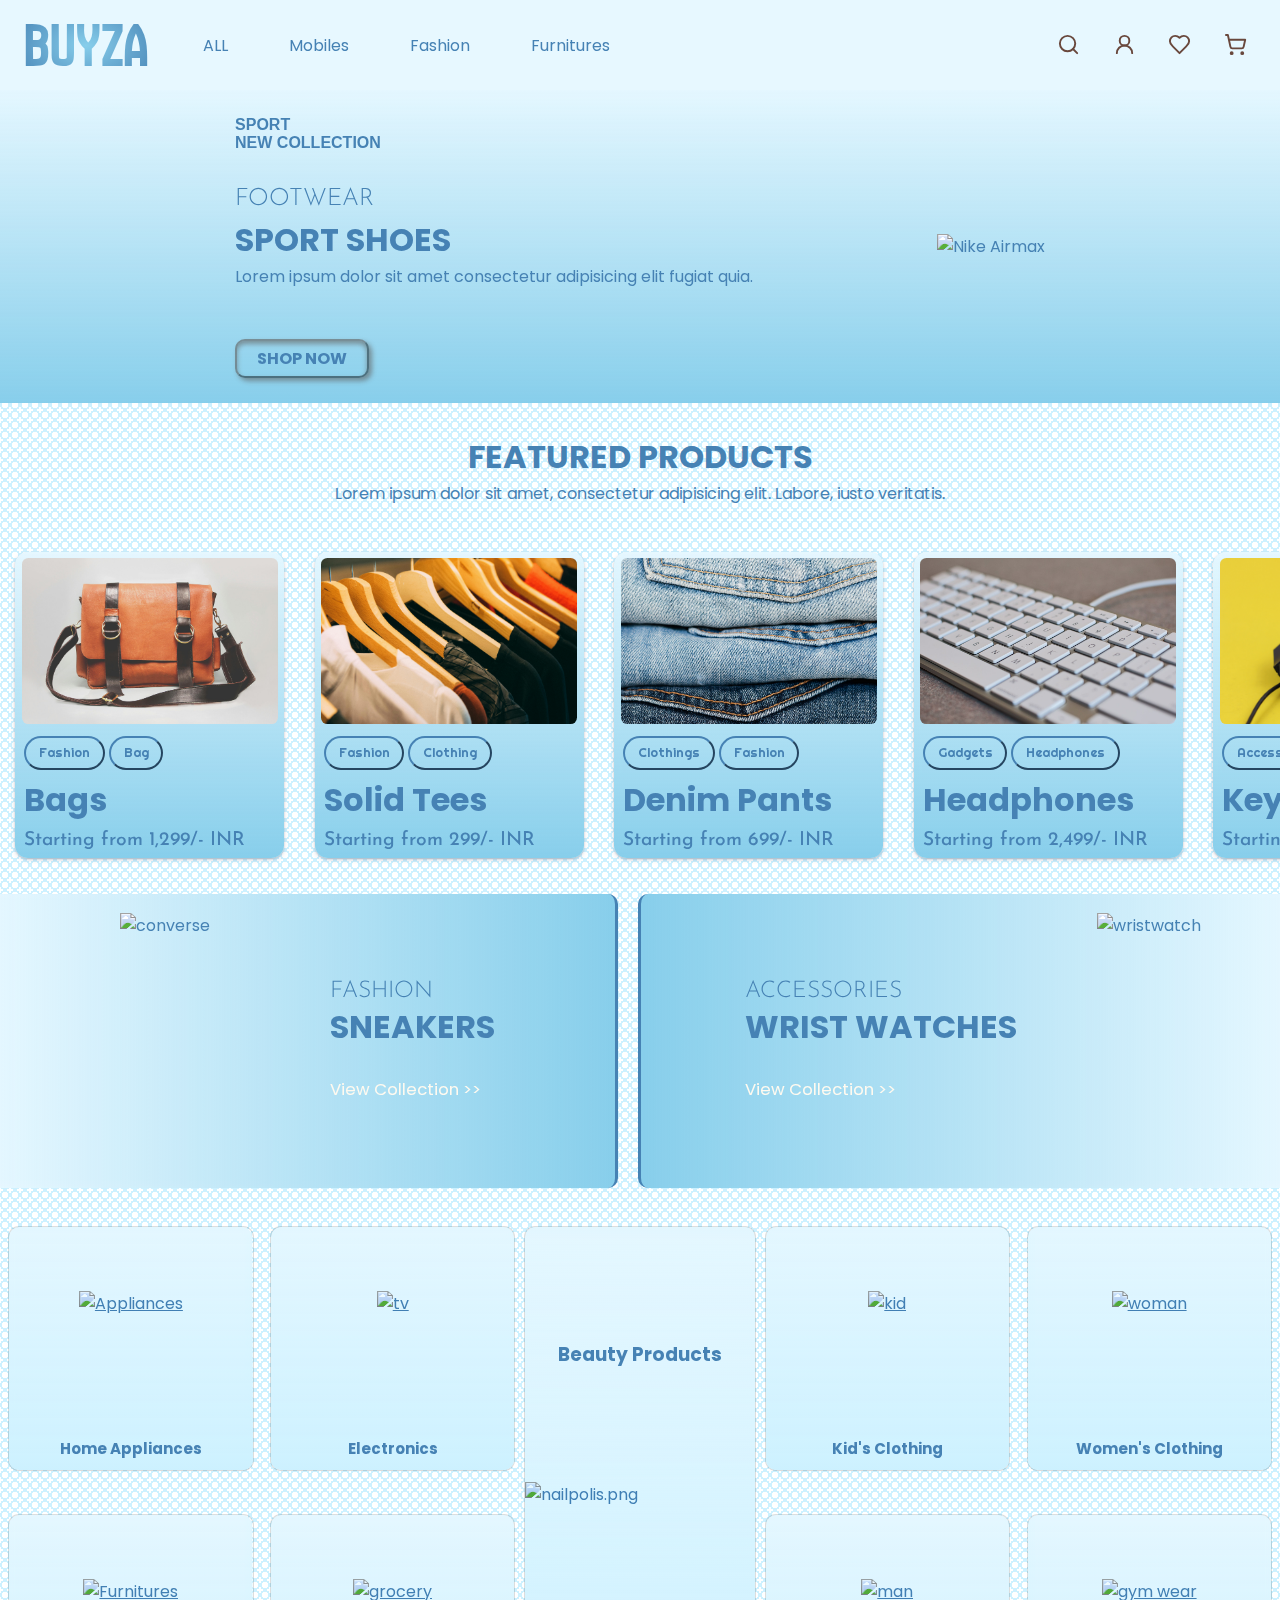
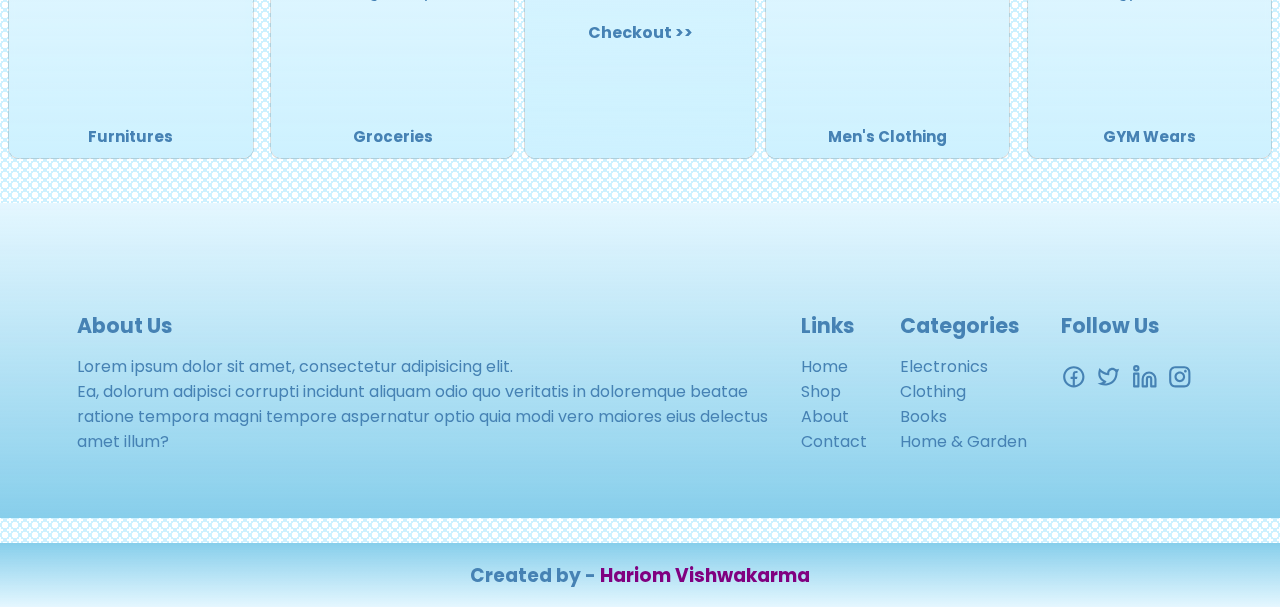
==== commit 39db1717: "Update index.html" ====
--- a/index.html
+++ b/index.html
@@ -5,7 +5,7 @@
     <meta charset="UTF-8">
     <meta name="viewport" content="width=device-width, initial-scale=1.0">
     <title>BUYZA - E-commerce Website</title>
-    <link rel="icon" type="image/x-icon" href="363839.jpg">
+    <link rel="icon" type="image/x-icon" href="images/363839.jpg">
     <link rel="stylesheet" href="Buyza.css">
 
 
@@ -152,7 +152,7 @@
                     <a id="shopnow" href="#shopnow">SHOP NOW</a>
                 </div>
                 <div id="rightscroll">
-                    <img src="blue-shoe.png" alt="">
+                    <img src="images/blue-shoe.png" alt="Nike Airmax">
                 </div>
             </div>
         </div>
@@ -165,12 +165,12 @@
                     <h4>ACCESSORIES</h4>
                     <h2>WRIST WATCHES</h2>
                     <h1>ANALOG WATCHES</h1>
-                    <p>Lorem ipsum dolor sit amet consectetur adipisicing elit. Deserunt quidem, amet molestias natus mollitia, saepe, in unde illum iste et eaque architecto veritatis!
+                    <p>Lorem ipsum dolor sit amet, consectetur adipisicing elit.
                     </p>
                     <a id="shopnow" href="#Shopnow">SHOP NOW</a>
                 </div>
                 <div id="rightscroll">
-                    <img src="wrist-watch-2.png" alt="">
+                    <img src="images/wrist-watch-2.png" alt="Wrist Watch">
                 </div>
             </div>
         </div>
@@ -180,14 +180,14 @@
         <div class="scroll-cont">
             <div class="scroll scroll3">
                 <div id="leftscroll">
-                    <h4>SPORT <br> NEW COLLECTION </h4>
-                    <h2>FOOTWEAR</h2>
-                    <h1>SPORT SHOES</h1>
+                    <h4>GADGETS</h4>
+                    <h2>HEADPHONES</h2>
+                    <h1>TWS HEADPHONES</h1>
                     <p>Lorem ipsum dolor sit amet consectetur adipisicing elit fugiat quia.</p>
                     <a id="shopnow" href="#Shopnow">SHOP NOW</a>
                 </div>
                 <div id="rightscroll">
-                    <img src="blue-shoe.png" alt="">
+                    <img src="images/headphone-2.png" alt="Headphone">
                 </div>
             </div>
         </div>
@@ -303,7 +303,7 @@
 
         <div id="double-blocks">
             <aside class="block1">
-                <img src="converse.png" alt="converse">
+                <img src="images/converse.png" alt="converse">
                 <div class="content">
                     <h2>FASHION</h2>
                     <h1>SNEAKERS</h1>
@@ -319,7 +319,7 @@
                         View Collection >>
                     </a>
                 </div>
-                <img src="wristwatch.png" alt="wristwatch">
+                <img src="images/wristwatch.png" alt="wristwatch">
             </aside>
         </div>
 
@@ -335,7 +335,7 @@
             <div class="categories-1">
                 <a href="#appliances">
                     <div class="box box1">
-                        <img class="image1" src="homeappliances.png" alt="Appliances">
+                        <img class="image1" src="images/homeappliances.png" alt="Appliances">
                         <div class="content">
                             <h3>Home Appliances</h3>
                         </div>
@@ -343,14 +343,14 @@
                 </a>
                 <a href="#">
                     <div class="box box2">
-                        <img class="image2" src="tv.png" alt="tv">
+                        <img class="image2" src="images/tv.png" alt="tv">
                         <div class="content">
                             <h3>Electronics </h3>
                         </div>
                     </div>
                     <a href="#Furnitures">
                         <div class="box box3">
-                            <img class="image3" src="furniture.png" alt="Furnitures">
+                            <img class="image3" src="images/furniture.png" alt="Furnitures">
                             <div class="content">
                                 <h3>Furnitures</h3>
                             </div>
@@ -358,7 +358,7 @@
                     </a>
                     <a href="#groceries">
                         <div class="box box4">
-                            <img class="image4" src="grocery.png" alt="grocery">
+                            <img class="image4" src="images/grocery.png" alt="grocery">
                             <div class="content">
                                 <h3>Groceries</h3>
                             </div>
@@ -373,7 +373,7 @@
                         <div class="uppercontent">
                             <h3>Beauty Products</h3>
                         </div>
-                        <img src="nailpolis.png" alt="nailpolis.png">
+                        <img src="images/nailpolis.png" alt="nailpolis.png">
                         <div class="lowercontent">
                             <h4>Checkout >></h4>
                         </div>
@@ -385,7 +385,7 @@
             <div class="categories-2">
                 <a href="#kidclothing">
                     <div class="box box5">
-                        <img class="image5" src="kid2.png" alt="kid">
+                        <img class="image5" src="images/kid2.png" alt="kid">
                         <div class="content">
                             <h3>Kid's Clothing</h3>
                         </div>
@@ -393,7 +393,7 @@
                 </a>
                 <a href="#womenclothing">
                     <div class="box box6">
-                        <img class="image6" src="women.png" alt="woman">
+                        <img class="image6" src="images/women.png" alt="woman">
                         <div class="content">
                             <h3>Women's Clothing</h3>
                         </div>
@@ -401,7 +401,7 @@
                 </a>
                 <a href="#menclothing">
                     <div class="box box7">
-                        <img class="image7" src="man.png" alt="man">
+                        <img class="image7" src="images/man.png" alt="man">
                         <div class="content">
                             <h3>Men's Clothing</h3>
                         </div>
@@ -409,7 +409,7 @@
                 </a>
                 <a href="#gymwears">
                     <div class="box box8">
-                        <img class="image8" src="gym.png" alt="gym wear">
+                        <img class="image8" src="images/gym.png" alt="gym wear">
                         <div class="content">
                             <h3>GYM Wears</h3>
                         </div>
--- a/Buyza.css
+++ b/Buyza.css
@@ -1493,32 +1493,32 @@
 }
 
 #image1 {
-  background-image: url("images/bag.jpg");
+  background-image: url("bag.jpg");
   background-position: center;
 }
 
 #image2 {
-  background-image: url("images/tshirts.jpg");
+  background-image: url("tshirts.jpg");
   background-position: center;
 }
 
 #image3 {
-  background-image: url("images/denim.jpg");
+  background-image: url("denim.jpg");
   background-position: center;
 }
 
 #image4 {
-  background-image: url("images/pexels-pixabay-163117.jpg");
+  background-image: url("pexels-pixabay-163117.jpg");
   background-position: center;
 }
 
 #image5 {
-  background-image: url("images/pexels-talha-irshad-5241055.jpg");
+  background-image: url("pexels-talha-irshad-5241055.jpg");
   background-position: center;
 }
 
 #image6 {
-  background-image: url("images/pexels-k-zoltan-346642.jpg");
+  background-image: url("pexels-k-zoltan-346642.jpg");
   background-position: center;
 }
 
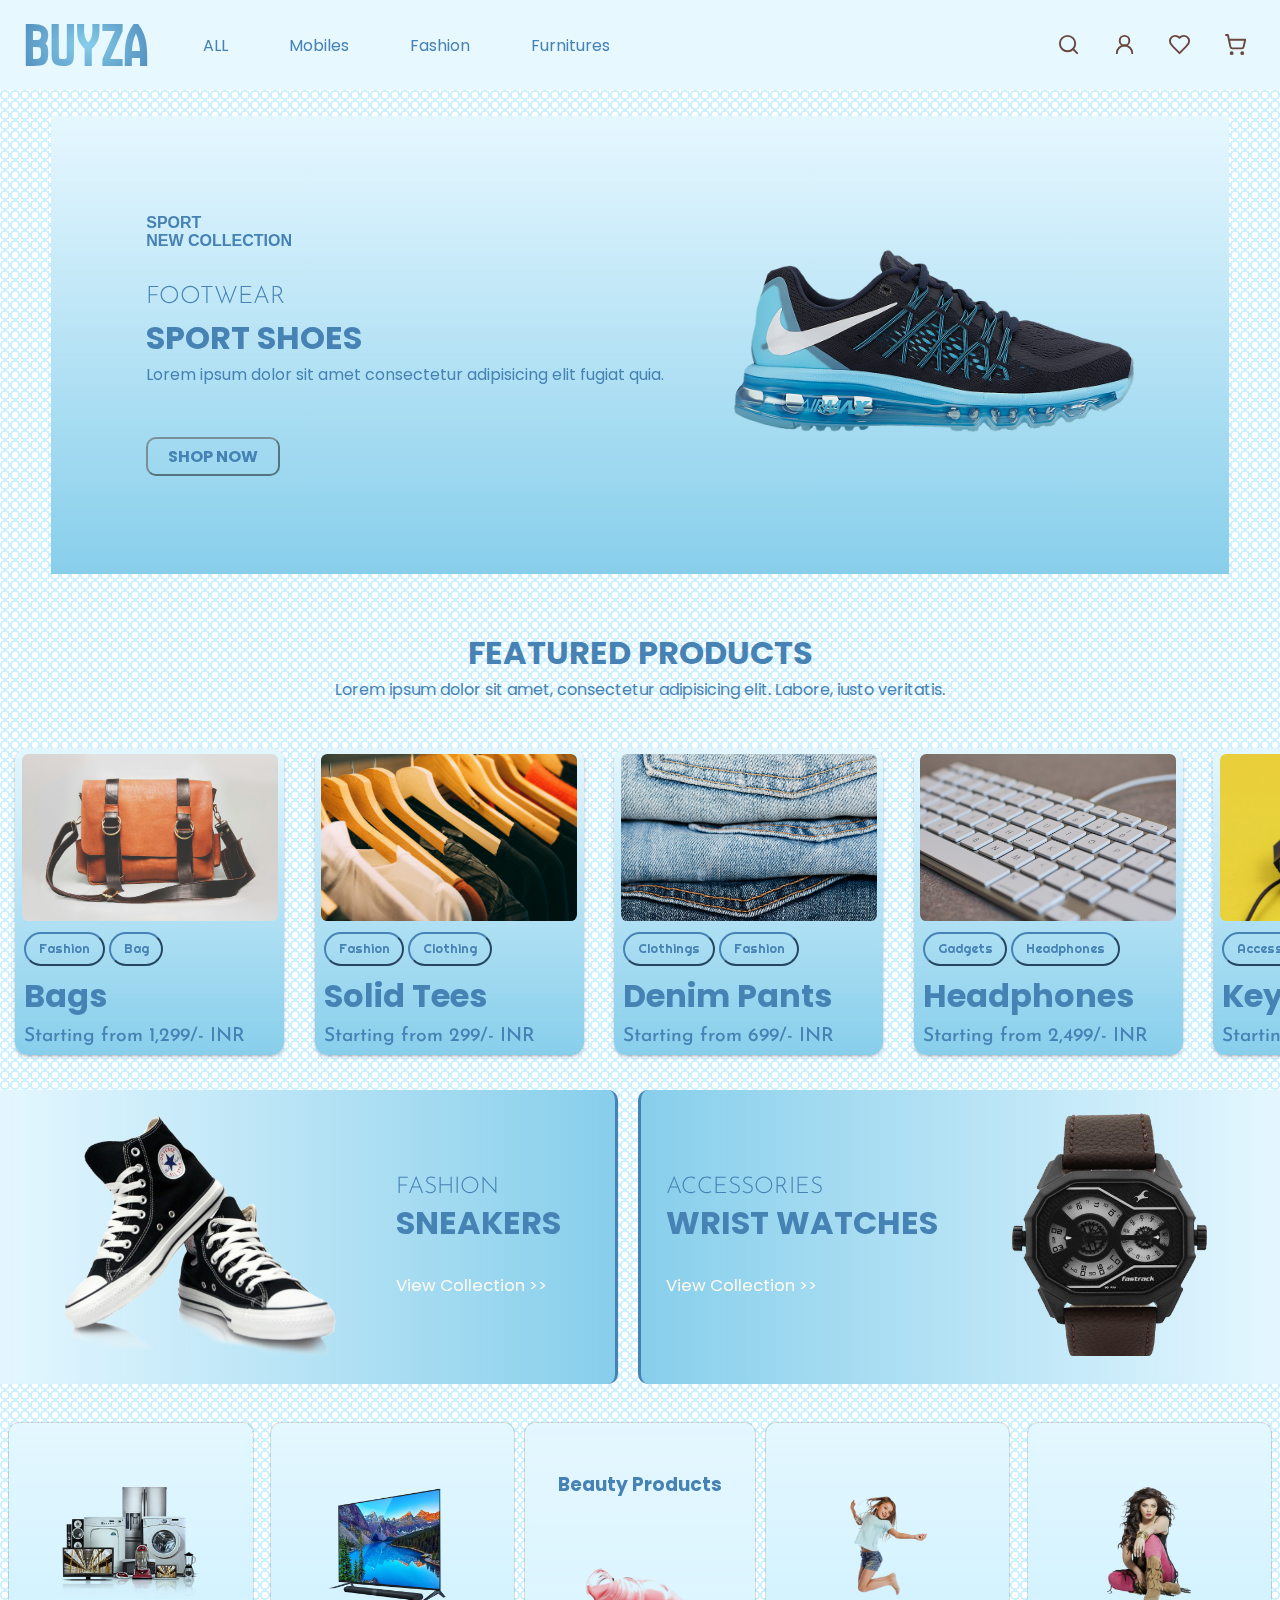
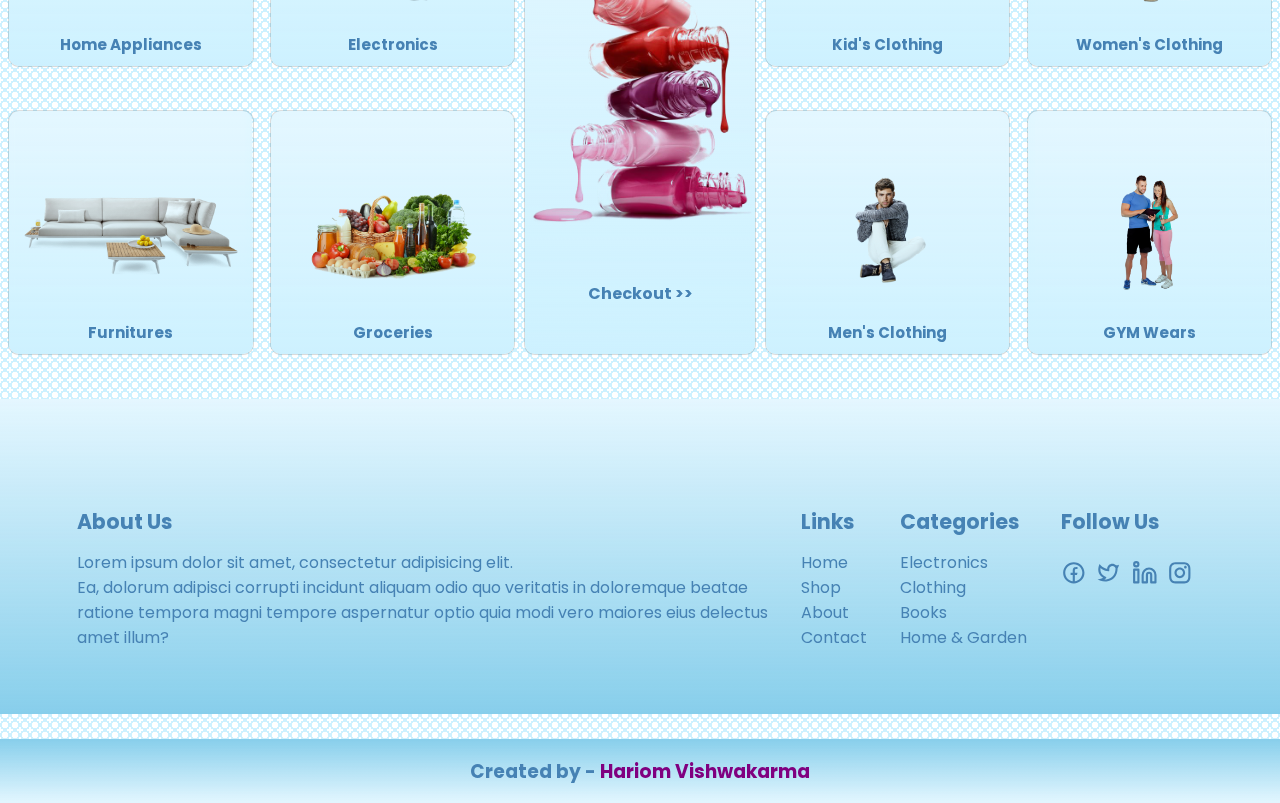
==== commit 600bc51b: "Update index.html" ====
--- a/index.html
+++ b/index.html
@@ -5,7 +5,7 @@
     <meta charset="UTF-8">
     <meta name="viewport" content="width=device-width, initial-scale=1.0">
     <title>BUYZA - E-commerce Website</title>
-    <link rel="icon" type="image/x-icon" href="images/363839.jpg">
+    <link rel="icon" type="image/x-icon" href="363839.jpg">
     <link rel="stylesheet" href="Buyza.css">
 
 
@@ -152,7 +152,7 @@
                     <a id="shopnow" href="#shopnow">SHOP NOW</a>
                 </div>
                 <div id="rightscroll">
-                    <img src="images/blue-shoe.png" alt="Nike Airmax">
+                    <img src="blue-shoe.png" alt="Nike Airmax">
                 </div>
             </div>
         </div>
@@ -170,7 +170,7 @@
                     <a id="shopnow" href="#Shopnow">SHOP NOW</a>
                 </div>
                 <div id="rightscroll">
-                    <img src="images/wrist-watch-2.png" alt="Wrist Watch">
+                    <img src="wrist-watch-2.png" alt="Wrist Watch">
                 </div>
             </div>
         </div>
@@ -187,7 +187,7 @@
                     <a id="shopnow" href="#Shopnow">SHOP NOW</a>
                 </div>
                 <div id="rightscroll">
-                    <img src="images/headphone-2.png" alt="Headphone">
+                    <img src="headphone-2.png" alt="Headphone">
                 </div>
             </div>
         </div>
@@ -303,7 +303,7 @@
 
         <div id="double-blocks">
             <aside class="block1">
-                <img src="images/converse.png" alt="converse">
+                <img src="converse.png" alt="converse">
                 <div class="content">
                     <h2>FASHION</h2>
                     <h1>SNEAKERS</h1>
@@ -319,7 +319,7 @@
                         View Collection >>
                     </a>
                 </div>
-                <img src="images/wristwatch.png" alt="wristwatch">
+                <img src="wristwatch.png" alt="wristwatch">
             </aside>
         </div>
 
@@ -335,7 +335,7 @@
             <div class="categories-1">
                 <a href="#appliances">
                     <div class="box box1">
-                        <img class="image1" src="images/homeappliances.png" alt="Appliances">
+                        <img class="image1" src="homeappliances.png" alt="Appliances">
                         <div class="content">
                             <h3>Home Appliances</h3>
                         </div>
@@ -343,14 +343,14 @@
                 </a>
                 <a href="#">
                     <div class="box box2">
-                        <img class="image2" src="images/tv.png" alt="tv">
+                        <img class="image2" src="tv.png" alt="tv">
                         <div class="content">
                             <h3>Electronics </h3>
                         </div>
                     </div>
                     <a href="#Furnitures">
                         <div class="box box3">
-                            <img class="image3" src="images/furniture.png" alt="Furnitures">
+                            <img class="image3" src="furniture.png" alt="Furnitures">
                             <div class="content">
                                 <h3>Furnitures</h3>
                             </div>
@@ -358,7 +358,7 @@
                     </a>
                     <a href="#groceries">
                         <div class="box box4">
-                            <img class="image4" src="images/grocery.png" alt="grocery">
+                            <img class="image4" src="grocery.png" alt="grocery">
                             <div class="content">
                                 <h3>Groceries</h3>
                             </div>
@@ -373,7 +373,7 @@
                         <div class="uppercontent">
                             <h3>Beauty Products</h3>
                         </div>
-                        <img src="images/nailpolis.png" alt="nailpolis.png">
+                        <img src="nailpolis.png" alt="nailpolis.png">
                         <div class="lowercontent">
                             <h4>Checkout >></h4>
                         </div>
@@ -385,7 +385,7 @@
             <div class="categories-2">
                 <a href="#kidclothing">
                     <div class="box box5">
-                        <img class="image5" src="images/kid2.png" alt="kid">
+                        <img class="image5" src="kid2.png" alt="kid">
                         <div class="content">
                             <h3>Kid's Clothing</h3>
                         </div>
@@ -393,7 +393,7 @@
                 </a>
                 <a href="#womenclothing">
                     <div class="box box6">
-                        <img class="image6" src="images/women.png" alt="woman">
+                        <img class="image6" src="women.png" alt="woman">
                         <div class="content">
                             <h3>Women's Clothing</h3>
                         </div>
@@ -401,7 +401,7 @@
                 </a>
                 <a href="#menclothing">
                     <div class="box box7">
-                        <img class="image7" src="images/man.png" alt="man">
+                        <img class="image7" src="man.png" alt="man">
                         <div class="content">
                             <h3>Men's Clothing</h3>
                         </div>
@@ -409,7 +409,7 @@
                 </a>
                 <a href="#gymwears">
                     <div class="box box8">
-                        <img class="image8" src="images/gym.png" alt="gym wear">
+                        <img class="image8" src="gym.png" alt="gym wear">
                         <div class="content">
                             <h3>GYM Wears</h3>
                         </div>
--- a/Buyza.css
+++ b/Buyza.css
@@ -218,7 +218,6 @@
     font-size: 1.5vw;
     text-decoration: none;
     border: 1px outset rgba(81, 59, 51, 0.466);
-    color: var(--sec-col);
     font-weight: bolder;
     border-radius: 8px;
     margin-top: 30px;
@@ -227,12 +226,7 @@
   }
 
   #leftscroll #shopnow:hover {
-    border: 1px outset var(--sec-col);
-    color: var(--sec-col);
-    background-color: var(--main-col);
     transform: scale(1.2) rotateX(360deg);
-    box-shadow: 1px 1px 3px rgba(81, 59, 51, 0.466) inset,
-      -1px -1px 3px var(--sec-col) 79;
   }
 
   #rightscroll img {
@@ -632,10 +626,6 @@
   #leftscroll a {
     font-size: 1.5vw;
     text-decoration: none;
-    border: 2px outset var(--sec-col);
-    color: var(--sec-col);
-    box-shadow: 0px 3px 5px rgba(81, 59, 51, 0.466) inset,
-      3px 3px 5px rgba(81, 59, 51, 0.466);
     font-weight: bolder;
     border-radius: 8px;
     margin-top: 5vw;
@@ -644,12 +634,7 @@
   }
 
   #leftscroll a:hover {
-    border: 2px outset var(--sec-col);
-    color: var(--main-col);
-    background-color: var(--sec-col);
     transform: scale(1.1) rotateX(360deg) translateX(10px);
-    box-shadow: 3px 3px 5px rgba(81, 59, 51, 0.466) inset,
-      -2px -2px 5px var(--sec-col);
   }
 
   #rightscroll img {
@@ -1010,7 +995,6 @@
 
   #leftscroll h4 {
     font-family: Arial, Helvetica, sans-serif;
-    color: var(--sec-col);
   }
 
   #leftscroll h2 {
@@ -1018,15 +1002,11 @@
     font-weight: 300;
     padding: 5px 0px;
     margin-top: 30px;
-    color: var(--sec-col);
   }
 
   #leftscroll a {
     text-decoration: none;
     border: 2px outset rgba(81, 59, 51, 0.466);
-    color: var(--sec-col);
-    box-shadow: 0px 3px 5px rgba(81, 59, 51, 0.466) inset,
-      3px 3px 5px rgba(81, 59, 51, 0.466);
     font-weight: bolder;
     border-radius: 10px;
     margin-top: 50px;
@@ -1035,9 +1015,6 @@
   }
 
   #leftscroll a:hover {
-    border: 2px outset var(--sec-col);
-    color: var(--text-col);
-    background-color: var(--sec-col);
     transform: scale(1.1) rotateX(360deg) translateX(10px);
   }
 
@@ -1346,12 +1323,6 @@
 
 /* Media query End  */
 
-header {
-  padding: 2vw;
-  box-sizing: border-box;
-  background: linear-gradient(to bottom, var(--trans-col), var(--main-col));
-  backdrop-filter: blur(5px);
-}
 
 /* Nav Start  */
 
@@ -1439,8 +1410,104 @@
 
 /* Nav End  */
 
+header {
+  padding: 2vw;
+  box-sizing: border-box;
+  /* backdrop-filter: blur(5px); */
+  /* background: linear-gradient(to bottom, var(--trans-col), var(--main-col)); */
+}
+
 /* Scroll start */
 
+#leftscroll h4 {
+  font-family: Arial, Helvetica, sans-serif;
+}
+
+#leftscroll h2 {
+  font-family: "Josefin Sans", sans-serif;
+  font-weight: 300;
+  padding: 5px 0px;
+  margin-top: 30px;
+}
+
+#leftscroll a {
+  text-decoration: none;
+  font-weight: bolder;
+  border-radius: 10px;
+  margin-top: 50px;
+  padding: 5px 20px;
+  transition: ease all 0.5s;
+}
+
+#leftscroll a:hover {
+  transform: scale(1.1) translateX(10px);
+}
+
+/* Scroll 1 */
+
+.scroll{
+  backdrop-filter: blur(5px);
+  padding: 2vw;
+}
+.scroll1{
+background: linear-gradient(to bottom, #4683b400, var(--main-col));
+}
+.scroll1 h4, .scroll1 h2, .scroll1 h1, .scroll1 p {
+  color: var(--sec-col);
+}
+
+
+.scroll1 a:hover {
+  border: 2px outset var(--sec-col);
+  color: var(--text-col);
+  background-color: var(--sec-col);
+}
+
+/* Scroll 2 */
+
+.scroll2{
+  background: linear-gradient(to bottom, #f4393300, #ff7873);
+}
+
+
+.scroll2 h4, .scroll2 h2, .scroll2 h1, .scroll2 p {
+  color: #B12B27;
+}
+
+
+.scroll2 a {
+  color: var(--text-col);
+  background-color: #B12B27;
+}
+
+.scroll2 a:hover {
+  border: 2px solid #B12B27;
+  color: #B12B27;
+  background-color: var(--text-col-2);
+}
+
+/* Scroll 3 */
+
+.scroll3{
+  background: linear-gradient(to bottom, #dac0a900, #DAC0A9);
+}
+
+
+.scroll3 h4, .scroll3 h2, .scroll3 h1, .scroll3 p {
+  color: #393414;
+}
+
+
+.scroll3 a {
+  color: var(--text-col);
+  background-color: #393414;
+}
+
+.scroll3 a:hover {
+  border: 2px solid #393414;
+  color: #393414;
+  background-color: var(--text-col);
+}
 
 #rightscroll img {
   transition: ease all 0.5s;
@@ -1450,37 +1517,11 @@
   transform: scale(1.1) translateY(-0.5vw) rotate(20deg);
   position: relative;
   z-index: 1;
-  filter: drop-shadow(5vw 1.2vw 30px var(--sec-col));
+  filter: drop-shadow(5vw 1.2vw 30px rgba(112, 128, 144, 0.219) );
 }
 
 /* Scroll End  */
 
-.capsule-for-switch {
-  width: 11vmin;
-  height: 1.2vmin;
-  border-radius: 1vmin;
-  background-color: var(--main-col);
-  margin: auto;
-  margin-top: 2vmin;
-  display: flex;
-  align-items: center;
-  justify-content: center;
-}
-
-.capsule-for-switch .switch {
-  width: 2vmin;
-  height: 0.6vmin;
-  border-radius: 0.7vmin;
-  background-color: var(--sec-col);
-  margin: auto;
-  transition: ease all 0.5s;
-}
-
-.capsule-for-switch .switch:hover {
-  width: 4vmin;
-}
-
-/* Capsule End  */
 
 /* Items Card */
 
